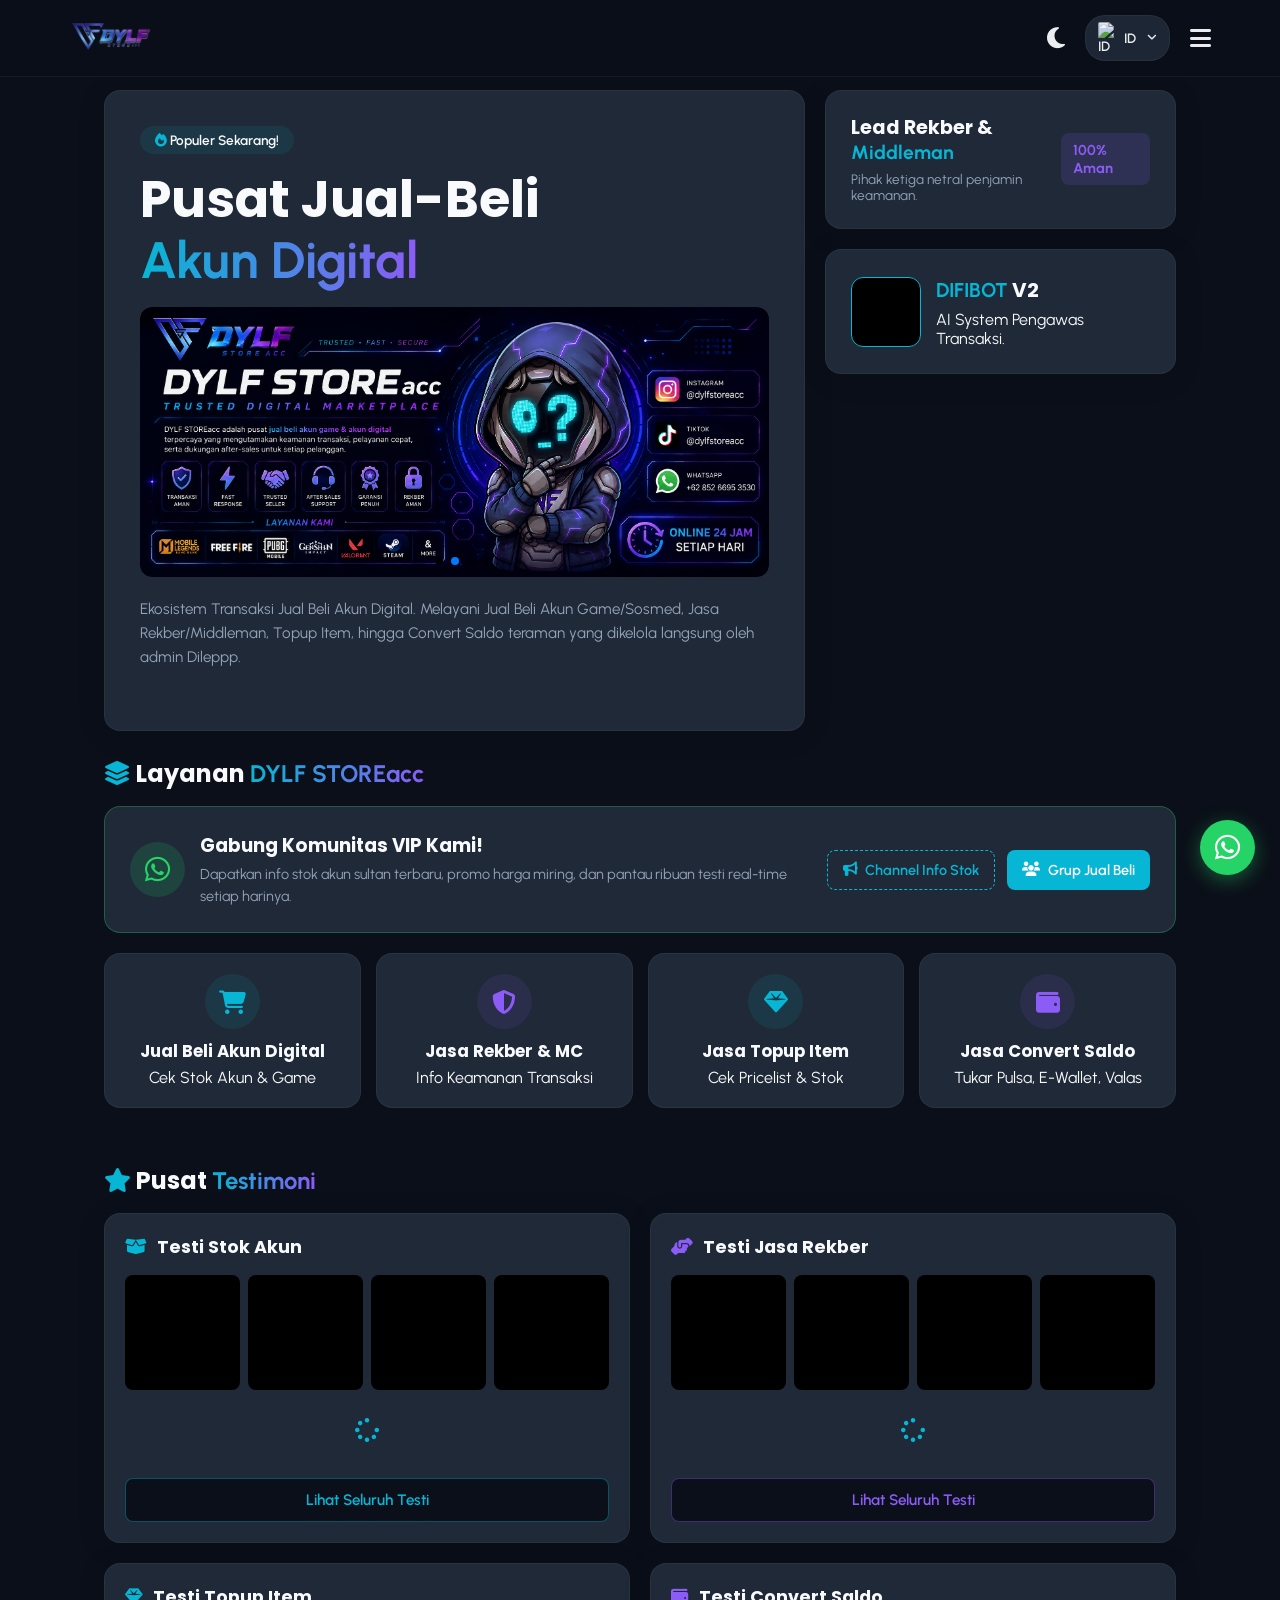
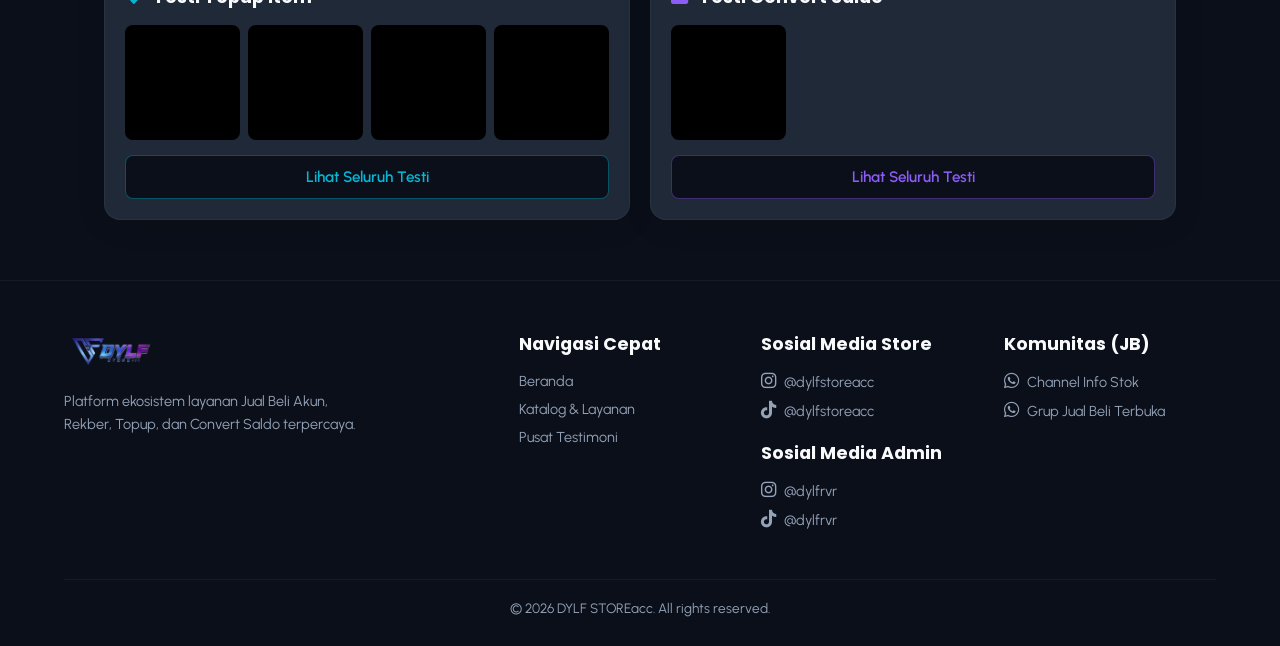
==== index.html @ 4eb3c764 "Refactor modals for language selection and services Updated modal structure and content for language" ====
<!DOCTYPE html>
<html lang="id">
<head>
    <meta charset="UTF-8">
    <meta name="viewport" content="width=device-width, initial-scale=1.0, maximum-scale=1.0, user-scalable=no">
    <title>DYLF STOREacc - Digital Premium Ecosystem</title>
    <link href="https://fonts.googleapis.com/css2?family=Poppins:wght@400;600;700&family=Urbanist:wght@400;500;700&display=swap" rel="stylesheet">
    <link rel="stylesheet" href="https://cdnjs.cloudflare.com/ajax/libs/font-awesome/6.5.1/css/all.min.css">
    <link rel="stylesheet" href="https://cdn.jsdelivr.net/npm/swiper@11/swiper-bundle.min.css" />
    <link rel="stylesheet" href="static/css/style.css">
</head>
<body>

    <div id="google_translate_element" style="display:none;"></div>

    <!-- PRELOADER ANIMASI -->
    <div id="preloader">
        <div class="welcome-text" id="welcomeText"></div>
    </div>

    <!-- NAVBAR -->
    <nav id="navbar">
        <a href="#home" class="logo">
            <img src="static/img/produk/watermark_logo.png" alt="DYLF STOREacc" class="watermark-logo" onerror="this.src='https://via.placeholder.com/200x50/020617/06B6D4?text=DYLF+STORE'">
        </a>
        <div class="nav-right">
            <div class="theme-toggle" onclick="toggleTheme()" title="Ubah Tema">
                <i class="fa-solid fa-moon" id="themeIcon"></i>
            </div>
            <div class="currency-badge" onclick="openModal('langModal')" title="Pilih Bahasa">
                <img src="https://flagcdn.com/w20/id.png" alt="ID" id="currentFlag"> 
                <span id="currentLang">ID</span> <i class="fa-solid fa-angle-down" style="font-size: 0.7rem; margin-left: 3px;"></i>
            </div>
            <div class="menu-toggle" id="mobileMenuBtn"><i class="fa-solid fa-bars"></i></div>
        </div>
    </nav>

    <!-- SIDEBAR MENU -->
    <div class="sidebar-overlay" id="sidebarOverlay"></div>
    <div class="sidebar-menu" id="sidebarMenu">
        <div class="sidebar-header">
            <img src="static/img/produk/watermark_logo.png" alt="Logo" style="height: 35px;" onerror="this.src='https://via.placeholder.com/150x40/020617/06B6D4?text=DYLF'">
            <i class="fa-solid fa-xmark close-sidebar" id="closeSidebarBtn"></i>
        </div>
        <div class="sidebar-links">
            <a href="#home" class="sidebar-link"><i class="fa-solid fa-house"></i> Beranda</a>
            <a href="#katalog" class="sidebar-link"><i class="fa-solid fa-layer-group"></i> Layanan Kami</a>
            <a href="#testimoni" class="sidebar-link"><i class="fa-solid fa-star"></i> Testimoni</a>
            <a href="#" class="sidebar-link" onclick="openModal('aboutStoreModal'); return false;"><i class="fa-solid fa-circle-info"></i> About Store</a>
            <a href="https://wa.me/6285266953530" target="_blank" class="sidebar-link" style="background: rgba(37, 211, 102, 0.1); color: #25D366; border: 1px solid rgba(37, 211, 102, 0.3);"><i class="fa-brands fa-whatsapp"></i> Chat Admin</a>
        </div>
    </div>

    <!-- MODAL PILIH BAHASA -->
    <div id="langModal" class="modal-overlay">
        <div class="modal-content glass-card" style="max-width: 350px;">
            <span class="close-btn" onclick="closeModal('langModal')">&times;</span>
            <div class="modal-text-content">
                <h2 class="section-title" style="font-size: 1.5rem; margin-bottom: 20px;">Pilih <span class="text-cyan">Bahasa</span></h2>
                <div class="lang-options">
                    <button class="lang-btn active" onclick="changeLang('id', 'ID', this, 'id')"><img src="https://flagcdn.com/w20/id.png"> Indonesia (ID)</button>
                    <button class="lang-btn" onclick="changeLang('en', 'EN', this, 'sg')"><img src="https://flagcdn.com/w20/sg.png"> English / Singapore (EN)</button>
                    <button class="lang-btn" onclick="changeLang('ms', 'MS', this, 'my')"><img src="https://flagcdn.com/w20/my.png"> Melayu (MS)</button>
                </div>
            </div>
        </div>
    </div>

    <!-- MODAL ZOOM GAMBAR KATALOG -->
    <div id="imageZoomModal" class="modal-overlay" style="z-index: 3000;">
        <span class="close-btn" onclick="closeModal('imageZoomModal')" style="color: #fff; top: 20px; right: 30px; font-size: 2.5rem; text-shadow: 0 2px 10px rgba(0,0,0,0.8);">&times;</span>
        <img id="zoomedImageSrc" src="" style="max-width: 95%; max-height: 85vh; border-radius: 12px; object-fit: contain; box-shadow: 0 10px 40px rgba(0,0,0,0.8);">
    </div>

    <a href="https://wa.me/6285266953530" class="floating-wa" target="_blank">
        <i class="fa-brands fa-whatsapp"></i>
    </a>

    <!-- MODAL ABOUT STORE -->
    <div id="aboutStoreModal" class="modal-overlay">
        <div class="modal-content glass-card">
            <span class="close-btn" onclick="closeModal('aboutStoreModal')">&times;</span>
            <div class="modal-text-content">
                <h2 class="section-title" style="font-size: 2rem;">About <br><span class="text-gradient-navy">DYLF STOREacc</span></h2>
                <p class="text-muted" style="margin-bottom: 15px; font-size: 0.95rem; line-height: 1.6;">DYLF STOREacc bukan sekadar platform transaksi, melainkan wadah interaksi terpercaya bagi para gamers dan pengguna digital.</p>
                <div class="about-list-box">
                    <p style="margin-bottom: 5px; font-weight: 600;"><i class="fa-solid fa-list-check text-cyan"></i> Layanan Ekosistem Kami:</p>
                    <ul>
                        <li>Jual Beli Akun Digital (Game, Sosmed, dll)</li>
                        <li>Jasa Keamanan Transaksi (Rekber / MC)</li>
                        <li>Jasa Topup Item MLBB (Diamond, Charisma)</li>
                        <li>Jasa Convert Saldo (E-Wallet, Pulsa, Valas)</li>
                    </ul>
                </div>
                <p class="text-muted" style="font-size: 0.85rem; line-height: 1.5;">Kami memastikan setiap proses jual-beli berjalan transparan, cepat, dan 100% aman di bawah pengawasan langsung dari admin Dileppp.</p>
            </div>
        </div>
    </div>

    <!-- MODAL INFO REKBER -->
    <div id="modalInfoRekber" class="modal-overlay">
        <div class="modal-content glass-card">
            <span class="close-btn" onclick="closeModal('modalInfoRekber')">&times;</span>
            <div class="modal-text-content">
                <h3 class="box-title" style="justify-content: center; margin-bottom: 20px; font-size: 1.5rem;"><i class="fa-solid fa-shield-halved text-purple"></i> Jasa Rekber & MC</h3>
                <div style="text-align: left; color: var(--putih); font-size: 0.95rem; line-height: 1.6;">
                    <p style="margin-bottom: 15px;"><strong>Apa itu Rekber / Middleman?</strong><br>Layanan pihak ketiga yang bertugas mengamankan dana dan data selama proses transaksi jual beli akun dari potensi penipuan (*scammer*).</p>
                    <div style="margin-bottom: 15px; padding: 15px; background: rgba(139, 92, 246, 0.1); border-left: 4px solid var(--ungu-neon); border-radius: 8px;">
                        <strong style="color: var(--ungu-neon);">Analogi Cara Kerja:</strong><br>
                        <ol style="margin-left: 20px; margin-top: 5px; color: var(--abu);">
                            <li><strong>Pembeli</strong> mentransfer dana ke rekening <strong>Admin DYLF</strong>.</li>
                            <li><strong>Penjual</strong> menyerahkan data akun kepada <strong>Pembeli</strong>.</li>
                            <li><strong>Pembeli</strong> mengecek kesesuaian dan mengamankan akun tersebut.</li>
                            <li>Jika akun sudah 100% aman, <strong>Admin</strong> baru akan meneruskan dana ke <strong>Penjual</strong>. Selesai!</li>
                        </ol>
                    </div>
                    <p class="text-muted" style="font-size: 0.85rem; text-align: center;">Jika transaksi batal/bermasalah, dana 100% aman dan dikembalikan utuh ke Pembeli.</p>
                </div>
                <a href="https://wa.me/6285266953530?text=Halo%20Admin%20Dileppp,%20saya%20ingin%20menggunakan%20jasa%20Rekber%20/%20Middleman." target="_blank" class="btn-gradient-navy" style="width: 100%; margin-top: 20px;"><i class="fa-brands fa-whatsapp"></i> Gunakan Jasa Rekber Sekarang</a>
            </div>
        </div>
    </div>

    <!-- MODAL INFO CONVERT -->
    <div id="modalInfoConvert" class="modal-overlay">
        <div class="modal-content glass-card">
            <span class="close-btn" onclick="closeModal('modalInfoConvert')">&times;</span>
            <div class="modal-text-content">
                <h3 class="box-title" style="justify-content: center; margin-bottom: 20px; font-size: 1.5rem;"><i class="fa-solid fa-wallet text-cyan"></i> Jasa Convert Saldo</h3>
                <div style="text-align: left; color: var(--putih); font-size: 0.95rem; line-height: 1.6;">
                    <p style="margin-bottom: 15px;">Punya saldo mengendap di suatu platform namun butuh uang tunai atau pindah ke platform lain? Kami solusinya!</p>
                    <ul style="margin-bottom: 15px; padding-left: 20px; color: var(--abu);">
                        <li>Convert Saldo Pulsa dan Paketan</li>
                        <li>Tukar Saldo antar E-Wallet dan Bank</li>
                        <li>Valas atau Convert Mata Uang Luar Negeri</li>
                    </ul>
                    <p style="padding: 12px; background: rgba(6, 182, 212, 0.1); border: 1px dashed var(--cyan); border-radius: 8px; text-align: center; font-weight: 600; color: var(--cyan);">
                        Rate sangat bersahabat, proses hitungan menit, dan dijamin 100% tepercaya!
                    </p>
                </div>
                <a href="https://wa.me/6285266953530?text=Halo%20Admin%20Dileppp,%20saya%20ingin%20menggunakan%20jasa%20Convert%20Saldo." target="_blank" class="btn-primary" style="width: 100%; margin-top: 20px;"><i class="fa-brands fa-whatsapp"></i> Hubungi Admin Convert</a>
            </div>
        </div>
    </div>

    <!-- MODAL KATALOG STOK AKUN -->
    <div id="modalKatalogStok" class="modal-overlay">
        <div class="modal-content glass-card modal-large">
            <span class="close-btn" onclick="closeModal('modalKatalogStok')">&times;</span>
            <div class="modal-header">
                <h3 class="box-title" style="justify-content: center; margin-bottom: 5px;"><i class="fa-solid fa-cart-shopping text-cyan"></i> Katalog Stok Akun</h3>
                <p class="text-muted" style="font-size: 0.85rem; text-align: center; margin-bottom: 10px;">Klik foto untuk perbesar. Cek spesifikasi dan tanyakan admin!</p>
            </div>
            <div class="katalog-modal-grid" id="katalog-stok-grid"></div>
        </div>
    </div>

    <!-- MODAL KATALOG TOPUP -->
    <div id="modalKatalogTopup" class="modal-overlay">
        <div class="modal-content glass-card modal-large">
            <span class="close-btn" onclick="closeModal('modalKatalogTopup')">&times;</span>
            <div class="modal-header">
                <h3 class="box-title" style="justify-content: center; margin-bottom: 5px;"><i class="fa-solid fa-gem text-cyan"></i> Katalog Topup Item</h3>
                <p class="text-muted" style="font-size: 0.85rem; text-align: center; margin-bottom: 10px;">Klik foto pricelist untuk perbesar.</p>
            </div>
            <div class="katalog-modal-grid" id="katalog-topup-grid"></div>
        </div>
    </div>

    <!-- MODAL TESTIMONI POP-UP -->
    <div id="modalTestiStok" class="modal-overlay">
        <div class="modal-content glass-card modal-large">
            <span class="close-btn" onclick="closeModal('modalTestiStok')">&times;</span>
            <h3 class="box-title" style="justify-content: center;"><i class="fa-solid fa-box-open text-cyan"></i> Semua Testi Stok Akun</h3>
            <div class="testi-modal-grid" id="full-testi-stok"></div>
        </div>
    </div>
    <div id="modalTestiRekber" class="modal-overlay">
        <div class="modal-content glass-card modal-large">
            <span class="close-btn" onclick="closeModal('modalTestiRekber')">&times;</span>
            <h3 class="box-title" style="justify-content: center;"><i class="fa-solid fa-handshake-angle text-purple"></i> Semua Testi Jasa Rekber</h3>
            <div class="testi-modal-grid" id="full-testi-rekber"></div>
        </div>
    </div>
    <div id="modalTestiTopup" class="modal-overlay">
        <div class="modal-content glass-card modal-large">
            <span class="close-btn" onclick="closeModal('modalTestiTopup')">&times;</span>
            <h3 class="box-title" style="justify-content: center;"><i class="fa-solid fa-gem text-cyan"></i> Semua Testi Topup Item</h3>
            <div class="testi-modal-grid" id="full-testi-topup"></div>
        </div>
    </div>
    <div id="modalTestiConvert" class="modal-overlay">
        <div class="modal-content glass-card modal-large">
            <span class="close-btn" onclick="closeModal('modalTestiConvert')">&times;</span>
            <h3 class="box-title" style="justify-content: center;"><i class="fa-solid fa-wallet text-purple"></i> Semua Testi Convert Saldo</h3>
            <div class="testi-modal-grid" id="full-testi-convert"></div>
        </div>
    </div>

    <!-- KONTEN UTAMA -->
    <main class="dashboard-layout" id="dashboard">
        <div class="glass-card hero-bento reveal" id="home">
            <div class="badge-innovate"><i class="fa-solid fa-fire text-cyan"></i> Populer Sekarang!</div>
            <h1 class="hero-title">Pusat Jual-Beli <br><span class="text-gradient-navy">Akun Digital</span></h1>
            
            <div class="swiper hero-carousel-container">
                <div class="swiper-wrapper">
                    <div class="swiper-slide"><img src="static/img/iklan/iklan1.png" onerror="this.src='https://via.placeholder.com/800x400/1F2937/06B6D4?text=Promo+1';"></div>
                    <div class="swiper-slide"><img src="static/img/iklan/iklan2.png" onerror="this.src='https://via.placeholder.com/800x400/1F2937/8B5CF6?text=Promo+2';"></div>
                    <div class="swiper-slide"><img src="static/img/iklan/iklan3.png" onerror="this.src='https://via.placeholder.com/800x400/1F2937/06B6D4?text=Promo+3';"></div>
                </div>
                <div class="swiper-pagination"></div>
            </div>
            <p class="hero-subtitle">Ekosistem Transaksi Jual Beli Akun Digital. Melayani Jual Beli Akun Game/Sosmed, Jasa Rekber/Middleman, Topup Item, hingga Convert Saldo teraman yang dikelola langsung oleh admin Dileppp.</p>
        </div>

        <div class="sidebar-wrapper">
            <div class="glass-card rekber-section reveal">
                <div style="display: flex; justify-content: space-between; align-items: center;">
                    <div>
                        <h3 class="sidebar-title">Lead Rekber & <span class="text-cyan">Middleman</span></h3>
                        <p class="sidebar-desc">Pihak ketiga netral penjamin keamanan.</p>
                    </div>
                    <div class="stat-badge">100% Aman</div>
                </div>
            </div>

            <div class="glass-card difibot-section reveal">
                <div class="difibot-img-box">
                    <img src="static/img/difibot_assets/difibot_neon.png" alt="Frame 1" class="difibot-frame">
                    <img src="static/img/difibot_assets/20260601_143728 1.png" alt="Frame 2" class="difibot-frame">
                    <img src="static/img/difibot_assets/difibot_3.png" alt="Frame 3" class="difibot-frame" onerror="this.src='static/img/difibot_assets/difibot_neon.png'">
                    <img src="static/img/difibot_assets/difibot_4.png" alt="Frame 4" class="difibot-frame" onerror="this.src='static/img/difibot_assets/20260601_143728 1.png'">
                    <img src="static/img/difibot_assets/difibot_5.png" alt="Frame 5" class="difibot-frame" onerror="this.src='static/img/difibot_assets/difibot_neon.png'">
                </div>
                <div class="difibot-info">
                    <h4 class="difibot-title"><span class="text-cyan">DIFIBOT</span> V2</h4>
                    <p class="difibot-desc">AI System Pengawas Transaksi.</p>
                </div>
            </div>
        </div>
    </main>

    <!-- KATALOG LAYANAN -->
    <section id="katalog" class="compact-section reveal">
        <div class="section-header-left" style="margin-bottom: 15px;">
            <h2 class="section-title"><i class="fa-solid fa-layer-group text-cyan"></i> Layanan <span class="text-gradient-navy">DYLF STOREacc</span></h2>
        </div>

        <div class="vip-banner-box">
            <div class="vip-content-left">
                <div class="vip-icon"><i class="fa-brands fa-whatsapp"></i></div>
                <div class="vip-text">
                    <h4>Gabung Komunitas VIP Kami!</h4>
                    <p class="text-muted">Dapatkan info stok akun sultan terbaru, promo harga miring, dan pantau ribuan testi real-time setiap harinya.</p>
                </div>
            </div>
            <div class="vip-buttons-right">
                <a href="https://whatsapp.com/channel/0029VbCmpXQ8vd1RqxIn6h0z" target="_blank" class="btn-outline-navy"><i class="fa-solid fa-bullhorn"></i> Channel Info Stok</a>
                <a href="https://chat.whatsapp.com/IyHj3XJikuX90k6HSiMpDP" target="_blank" class="btn-primary"><i class="fa-solid fa-users"></i> Grup Jual Beli</a>
            </div>
        </div>

        <div class="grid-container" id="catalogContainer">
            <div class="product-card service-card" onclick="openModal('modalKatalogStok')">
                <div class="service-icon"><i class="fa-solid fa-cart-shopping"></i></div>
                <div class="card-body">
                    <h4>Jual Beli Akun Digital</h4>
                    <p>Cek Stok Akun & Game</p>
                </div>
            </div>
            <div class="product-card service-card" onclick="openModal('modalInfoRekber')">
                <div class="service-icon" style="color: var(--ungu-neon); background: rgba(139, 92, 246, 0.1);"><i class="fa-solid fa-shield-halved"></i></div>
                <div class="card-body">
                    <h4>Jasa Rekber & MC</h4>
                    <p>Info Keamanan Transaksi</p>
                </div>
            </div>
            <div class="product-card service-card" onclick="openModal('modalKatalogTopup')">
                <div class="service-icon"><i class="fa-solid fa-gem"></i></div>
                <div class="card-body">
                    <h4>Jasa Topup Item</h4>
                    <p>Cek Pricelist & Stok</p>
                </div>
            </div>
            <div class="product-card service-card" onclick="openModal('modalInfoConvert')">
                <div class="service-icon" style="color: var(--ungu-neon); background: rgba(139, 92, 246, 0.1);"><i class="fa-solid fa-wallet"></i></div>
                <div class="card-body">
                    <h4>Jasa Convert Saldo</h4>
                    <p>Tukar Pulsa, E-Wallet, Valas</p>
                </div>
            </div>
        </div>
    </section>

    <!-- TESTIMONI KELOMPOK -->
    <section id="testimoni" class="compact-section reveal">
        <div class="section-header-left">
            <h2 class="section-title"><i class="fa-solid fa-star text-cyan"></i> Pusat <span class="text-gradient-navy">Testimoni</span></h2>
        </div>
        
        <div class="bento-grid-2">
            <div class="glass-card box-padding">
                <h3 class="box-title"><i class="fa-solid fa-box-open text-cyan"></i> Testi Stok Akun</h3>
                <div class="testi-grid-preview" id="preview-testi-stok"></div>
                <button class="btn-lihat-semua cyan-glow" onclick="openModal('modalTestiStok')">Lihat Seluruh Testi</button>
            </div>

            <div class="glass-card box-padding">
                <h3 class="box-title"><i class="fa-solid fa-handshake-angle text-purple"></i> Testi Jasa Rekber</h3>
                <div class="testi-grid-preview" id="preview-testi-rekber"></div>
                <button class="btn-lihat-semua purple-glow" onclick="openModal('modalTestiRekber')">Lihat Seluruh Testi</button>
            </div>

            <div class="glass-card box-padding">
                <h3 class="box-title"><i class="fa-solid fa-gem text-cyan"></i> Testi Topup Item</h3>
                <div class="testi-grid-preview" id="preview-testi-topup"></div>
                <button class="btn-lihat-semua cyan-glow" onclick="openModal('modalTestiTopup')">Lihat Seluruh Testi</button>
            </div>

            <div class="glass-card box-padding">
                <h3 class="box-title"><i class="fa-solid fa-wallet text-purple"></i> Testi Convert Saldo</h3>
                <div class="testi-grid-preview" id="preview-testi-convert"></div>
                <button class="btn-lihat-semua purple-glow" onclick="openModal('modalTestiConvert')">Lihat Seluruh Testi</button>
            </div>
        </div>
    </section>

    <!-- FOOTER -->
    <footer class="main-footer reveal">
        <div class="footer-grid">
            <div class="footer-col">
                <img src="static/img/produk/watermark_logo.png" alt="Logo" class="footer-logo" onerror="this.src='https://via.placeholder.com/150x40/020617/06B6D4?text=DYLF'">
                <p class="footer-desc">Platform ekosistem layanan Jual Beli Akun, Rekber, Topup, dan Convert Saldo terpercaya.</p>
            </div>
            <div class="footer-col">
                <h4>Navigasi Cepat</h4>
                <a href="#home">Beranda</a>
                <a href="#katalog">Katalog & Layanan</a>
                <a href="#testimoni">Pusat Testimoni</a>
            </div>
            <div class="footer-col">
                <h4>Sosial Media Store</h4>
                <a href="https://www.instagram.com/dylfstoreacc" target="_blank"><i class="fa-brands fa-instagram"></i> @dylfstoreacc</a>
                <a href="https://www.tiktok.com/@dylfstoreacc" target="_blank"><i class="fa-brands fa-tiktok"></i> @dylfstoreacc</a>
                
                <h4 style="margin-top: 20px;">Sosial Media Admin</h4>
                <a href="https://instagram.com/dylfrvr" target="_blank"><i class="fa-brands fa-instagram"></i> @dylfrvr</a>
                <a href="https://tiktok.com/@dylfrvr" target="_blank"><i class="fa-brands fa-tiktok"></i> @dylfrvr</a>
            </div>
            <div class="footer-col">
                <h4>Komunitas (JB)</h4>
                <a href="https://whatsapp.com/channel/0029VbCmpXQ8vd1RqxIn6h0z" target="_blank"><i class="fa-brands fa-whatsapp"></i> Channel Info Stok</a>
                <a href="https://chat.whatsapp.com/IyHj3XJikuX90k6HSiMpDP" target="_blank"><i class="fa-brands fa-whatsapp"></i> Grup Jual Beli Terbuka</a>
            </div>
        </div>
        <div class="footer-bottom">
            <p>&copy; 2026 DYLF STOREacc. All rights reserved.</p>
        </div>
    </footer>

    <script type="text/javascript" src="https://translate.google.com/translate_a/element.js?cb=googleTranslateElementInit"></script>
    <script src="https://cdn.jsdelivr.net/npm/swiper@11/swiper-bundle.min.js"></script>
    <script src="static/js/script.js"></script>
</body>
</html>
---- static/css/style.css ----
:root {
    --navy: #0F172A; --ungu-neon: #8B5CF6; --cyan: #06B6D4;
    --putih: #F8FAFC; --abu: #94A3B8; --hitam: #020617;
    --bg-dark: #0B0F19; --card-bg: #1F2937; --card-border: rgba(255,255,255,0.05);
}

body.light-mode {
    --bg-dark: #F1F5F9; --card-bg: #FFFFFF; --putih: #0F172A; 
    --abu: #475569; --hitam: #FFFFFF; --card-border: rgba(0,0,0,0.1);
}

* { margin: 0; padding: 0; box-sizing: border-box; scroll-behavior: smooth; font-family: 'Urbanist', sans-serif; -webkit-tap-highlight-color: transparent !important; }
a, button, .service-card, .menu-toggle, .theme-toggle, .currency-badge, .close-sidebar, .close-btn { outline: none; touch-action: manipulation; }
html, body { -webkit-text-size-adjust: 100%; text-size-adjust: 100%; overflow-x: hidden; }
body { background-color: var(--bg-dark); color: var(--putih); -webkit-font-smoothing: antialiased; transition: background-color 0.4s ease, color 0.4s ease; }

/* KUNCI GOOGLE TRANSLATE TRANSPARAN 100% */
.VIpgJd-Zvi9od-ORHb-OEVmcd, .goog-te-banner-frame, .skiptranslate > iframe { display: none !important; }
body { top: 0 !important; position: static !important; }
.skiptranslate { color: transparent !important; }
font { background-color: transparent !important; box-shadow: none !important; border: none !important; }
.goog-tooltip, .goog-tooltip:hover { display: none !important; }
.goog-text-highlight { background-color: transparent !important; box-shadow: none !important; border: none !important; }
#goog-gt-tt { display: none !important; }

h1, h2, h3, h4 { font-family: 'Poppins', sans-serif; }
.text-muted { color: var(--abu); }
.text-cyan { color: var(--cyan); }
.text-purple { color: var(--ungu-neon); }
.text-gradient-navy { background: linear-gradient(90deg, var(--cyan), var(--ungu-neon)); -webkit-background-clip: text; background-clip: text; -webkit-text-fill-color: transparent; }

.glass-card, .service-card, .reveal, .testi-item, .swiper-slide { transform: translate3d(0, 0, 0); -webkit-transform: translate3d(0, 0, 0); backface-visibility: hidden; perspective: 1000px; }
.reveal, .modal-content, .sidebar-menu { will-change: transform, opacity; }
img { content-visibility: auto; }

#preloader { position: fixed; top: 0; left: 0; width: 100%; height: 100vh; background-color: var(--bg-dark); display: flex; justify-content: center; align-items: center; z-index: 9999; transition: opacity 0.5s ease, visibility 0.5s ease; }
.welcome-text { font-size: clamp(1.8rem, 5vw, 3.5rem); font-weight: 800; display: flex; gap: 8px; flex-wrap: wrap; justify-content: center; text-align: center; }
.welcome-text .word-box { display: inline-block; margin-right: 15px; }
.welcome-text .letter-box { display: inline-block; opacity: 0; transform: translateY(30px); animation: textRevealHD 0.8s cubic-bezier(0.25, 0.46, 0.45, 0.94) forwards; color: var(--putih); }
@keyframes textRevealHD { 0% { opacity: 0; transform: translateY(30px); } 100% { opacity: 1; transform: translateY(0); } }
.text-logo-dylf { color: #FFFFFF !important; text-shadow: 0 0 10px #06B6D4, 0 0 20px #06B6D4, 0 0 40px #8B5CF6 !important; display: inline-block; font-weight: 900; }

nav { position: fixed; top: 0; width: 100%; padding: 15px 5%; display: flex; justify-content: space-between; align-items: center; background: var(--bg-dark); opacity: 0.95; backdrop-filter: blur(10px); border-bottom: 1px solid var(--card-border); z-index: 1000; transition: background-color 0.4s ease; }
.watermark-logo { height: 40px; object-fit: contain; }
.nav-right { display: flex; align-items: center; gap: 15px; }
.currency-badge { background: var(--card-bg); padding: 6px 12px; border-radius: 20px; font-size: 0.85rem; font-weight: 600; display: flex; align-items: center; gap: 8px; border: 1px solid var(--card-border); transition: 0.15s ease-out; cursor: pointer; }
.currency-badge:active { transform: scale(0.92); border-color: var(--cyan); background: rgba(6, 182, 212, 0.15); }
.currency-badge img { width: 18px; border-radius: 2px; }
.menu-toggle, .theme-toggle { font-size: 1.5rem; color: var(--putih); transition: 0.15s ease-out; cursor: pointer; padding: 5px; }
.menu-toggle:active, .theme-toggle:active { transform: scale(0.8); color: var(--cyan); }

.sidebar-overlay { position: fixed; top: 0; left: 0; width: 100%; height: 100vh; background: rgba(0,0,0,0.7); z-index: 1001; opacity: 0; visibility: hidden; transition: 0.3s; }
.sidebar-overlay.active { opacity: 1; visibility: visible; }
.sidebar-menu { position: fixed; top: 0; right: -320px; width: 300px; height: 100vh; background: var(--bg-dark); z-index: 1002; transition: 0.4s cubic-bezier(0.4, 0, 0.2, 1); border-left: 1px solid var(--card-border); padding: 30px 25px; display: flex; flex-direction: column; }
.sidebar-menu.active { right: 0; }
.sidebar-header { display: flex; justify-content: space-between; align-items: center; margin-bottom: 40px; padding-bottom: 15px; border-bottom: 1px solid var(--card-border); }
.close-sidebar { font-size: 1.8rem; color: var(--abu); cursor: pointer; transition: 0.15s; }
.close-sidebar:active { transform: scale(0.85); color: var(--cyan); }
.sidebar-links { display: flex; flex-direction: column; gap: 15px; }
.sidebar-link { color: var(--putih); text-decoration: none; font-size: 1.05rem; padding: 12px 18px; background: var(--card-bg); border-radius: 12px; display: flex; align-items: center; gap: 15px; transition: 0.15s ease-out; font-weight: 600; border: 1px solid transparent; }
.sidebar-link:hover { border-color: var(--cyan); color: var(--cyan); transform: translateX(-5px); }
.sidebar-link:active { background: rgba(6, 182, 212, 0.15); border-color: var(--cyan); color: var(--cyan); transform: scale(0.96); }

.modal-overlay { position: fixed; top: 0; left: 0; width: 100%; height: 100%; background: rgba(0,0,0,0.85); z-index: 2000; display: none; justify-content: center; align-items: center; backdrop-filter: blur(5px); padding: 20px; }
.modal-content { background: var(--card-bg); width: 100%; padding: 30px 25px; position: relative; animation: modalPop 0.3s cubic-bezier(0.25, 0.46, 0.45, 0.94); max-width: 500px; border-radius: 20px; border: 1px solid var(--card-border); max-height: 85vh; overflow-y: auto; }
.modal-content::-webkit-scrollbar { width: 6px; }
.modal-content::-webkit-scrollbar-track { background: transparent; }
.modal-content::-webkit-scrollbar-thumb { background: var(--cyan); border-radius: 10px; }
.modal-large { max-width: 800px; padding: 30px; }
.close-btn { position: absolute; top: 15px; right: 20px; font-size: 2rem; color: var(--abu); cursor: pointer; z-index: 10; transition: 0.15s;}
.close-btn:active { transform: scale(0.75); color: var(--cyan); }
@keyframes modalPop { from { transform: scale(0.95); opacity: 0; } to { transform: scale(1); opacity: 1; } }

.lang-options { display: flex; flex-direction: column; gap: 12px; }
.lang-btn { background: var(--bg-dark); border: 1px solid var(--card-border); padding: 15px; border-radius: 10px; color: var(--putih); display: flex; align-items: center; gap: 15px; font-size: 1rem; font-weight: 600; cursor: pointer; transition: 0.15s ease-out; width: 100%; text-align: left; }
.lang-btn:active { transform: scale(0.96); background: rgba(6, 182, 212, 0.15); border-color: var(--cyan); color: var(--cyan); }
.lang-btn.active { border-color: var(--cyan); color: var(--cyan); background: rgba(6, 182, 212, 0.05); }
.lang-btn img { width: 24px; border-radius: 3px; }

.about-list-box { text-align: left; margin-bottom: 15px; background: var(--bg-dark); padding: 15px; border-radius: 10px; border: 1px dashed var(--cyan); color: var(--putih); }

.floating-wa { position: fixed; bottom: 25px; right: 25px; width: 55px; height: 55px; background: #25D366; color: #fff; border-radius: 50%; display: flex; justify-content: center; align-items: center; font-size: 1.8rem; box-shadow: 0 5px 20px rgba(37, 211, 102, 0.4); z-index: 999; transition: 0.15s ease-out; text-decoration: none; }
.floating-wa:active { transform: scale(0.85); background: #1da851; }

.dashboard-layout { padding: 90px 5% 10px; max-width: 1200px; margin: 0 auto; display: grid; gap: 20px; grid-template-columns: 2fr 1fr; }
.glass-card { background: var(--card-bg); border: 1px solid var(--card-border); border-radius: 16px; overflow: hidden; box-shadow: 0 4px 30px rgba(0,0,0,0.1); }
.hero-bento { padding: 35px; display: flex; flex-direction: column; justify-content: center; }
.badge-innovate { display: inline-block; padding: 6px 15px; background: rgba(6, 182, 212, 0.1); border-radius: 20px; font-size: 0.85rem; font-weight: 600; margin-bottom: 15px; width: fit-content; }
.hero-title { font-size: clamp(1.8rem, 4vw, 3.5rem); line-height: 1.2; margin-bottom: 15px; }
.hero-subtitle { font-size: 0.95rem; color: var(--abu); margin-bottom: 25px; line-height: 1.6; }

.hero-carousel-container { width: 100%; aspect-ratio: 21/9; border-radius: 12px; margin-bottom: 20px; overflow: hidden; }
.swiper-slide img { width: 100%; height: 100%; object-fit: cover; border-radius: 12px; }

.sidebar-wrapper { display: flex; flex-direction: column; gap: 20px; }
.rekber-section, .difibot-section { padding: 25px; }
.sidebar-title { font-size: 1.2rem; line-height: 1.3; margin-bottom: 5px; }
.sidebar-desc { font-size: 0.85rem; color: var(--abu); }
.stat-badge { background: rgba(139, 92, 246, 0.15); color: var(--ungu-neon); padding: 8px 12px; border-radius: 8px; font-weight: 700; font-size: 0.9rem; }

.difibot-section { display: flex; align-items: center; gap: 15px; }
.difibot-img-box { position: relative; width: 70px; height: 70px; border-radius: 12px; background: #000; overflow: hidden; flex-shrink: 0; border: 1px solid var(--cyan); }
.difibot-frame { position: absolute; top: 0; left: 0; width: 100%; height: 100%; object-fit: contain; opacity: 0; animation: gif5 2.5s infinite; }
.difibot-frame:nth-child(1) { animation-delay: 0s; }
.difibot-frame:nth-child(2) { animation-delay: 0.5s; }
.difibot-frame:nth-child(3) { animation-delay: 1.0s; }
.difibot-frame:nth-child(4) { animation-delay: 1.5s; }
.difibot-frame:nth-child(5) { animation-delay: 2.0s; }
@keyframes gif5 { 0%, 19.9% { opacity: 1; } 20%, 100% { opacity: 0; } }
.difibot-title { font-size: 1.25rem; margin-bottom: 5px; }

.compact-section { padding: 15px 5% 40px; max-width: 1200px; margin: 0 auto; }
.section-header-left { margin-bottom: 15px; }
.section-title { font-size: 1.5rem; }

.vip-banner-box { background: var(--card-bg); border: 1px solid rgba(37, 211, 102, 0.3); border-radius: 16px; padding: 25px; margin-bottom: 20px; display: flex; align-items: center; justify-content: space-between; gap: 20px; }
.vip-content-left { display: flex; align-items: center; gap: 15px; flex: 1; text-align: left; }
.vip-icon { width: 55px; height: 55px; background: rgba(37, 211, 102, 0.15); border-radius: 50%; display: flex; align-items: center; justify-content: center; color: #25D366; font-size: 1.8rem; flex-shrink: 0; }
.vip-text h4 { color: var(--putih); font-size: 1.15rem; margin-bottom: 5px; }
.vip-text p { font-size: 0.9rem; line-height: 1.5; margin: 0; color: var(--abu); }
.vip-buttons-right { display: flex; gap: 12px; flex-shrink: 0; }

.btn-primary, .btn-outline-navy { display: inline-flex; align-items: center; justify-content: center; gap: 8px; padding: 10px 15px; border-radius: 8px; font-weight: 600; text-decoration: none; transition: 0.15s ease-out; cursor: pointer; border: none; font-size: 0.9rem; }
.btn-primary { background: var(--cyan); color: #fff; }
.btn-outline-navy { background: transparent; border: 1px dashed var(--cyan); color: var(--cyan); }
.btn-gradient-navy { background: linear-gradient(45deg, var(--cyan), var(--ungu-neon)); color: #fff; display: inline-flex; align-items: center; justify-content: center; gap: 8px; padding: 12px 15px; border-radius: 8px; font-weight: 600; text-decoration: none; transition: 0.15s ease-out; }
.btn-primary:active, .btn-outline-navy:active, .btn-gradient-navy:active { transform: scale(0.95); opacity: 0.9; }

.grid-container { display: grid; grid-template-columns: repeat(4, 1fr); gap: 15px; }
.service-card { background: var(--card-bg); border: 1px solid var(--card-border); border-radius: 16px; padding: 20px 15px; text-align: center; display: flex; flex-direction: column; align-items: center; justify-content: center; transition: 0.15s ease-out; cursor: pointer; }
.service-card:active { transform: scale(0.96); border-color: var(--cyan); background: rgba(6, 182, 212, 0.1); }
.service-icon { width: 55px; height: 55px; border-radius: 50%; background: rgba(6, 182, 212, 0.1); color: var(--cyan); font-size: 1.5rem; display: flex; justify-content: center; align-items: center; margin-bottom: 12px; }
.service-card h4 { font-size: 1.05rem; color: var(--putih); margin-bottom: 5px; line-height: 1.3; }

/* KATALOG ITEM MODAL */
.katalog-modal-grid { display: grid; grid-template-columns: repeat(auto-fill, minmax(220px, 1fr)); gap: 15px; margin-top: 10px; }
.katalog-item-card { background: var(--bg-dark); border: 1px solid var(--card-border); border-radius: 12px; overflow: hidden; display: flex; flex-direction: column; height: 100%; }
.katalog-img-box { position: relative; width: 100%; aspect-ratio: 1; background: #000; overflow: hidden; transition: 0.2s; }
.katalog-img-box:hover { opacity: 0.9; }
.katalog-img-box img { width: 100%; height: 100%; object-fit: contain; }
.zoom-hint { position: absolute; bottom: 10px; right: 10px; background: rgba(0,0,0,0.6); color: white; padding: 6px 12px; border-radius: 20px; font-size: 0.8rem; pointer-events: none; border: 1px solid rgba(255,255,255,0.2); }
.katalog-desc { padding: 15px; flex-grow: 1; font-size: 0.9rem; color: var(--abu); line-height: 1.6; text-align: left; border-top: 1px solid var(--card-border); }
.katalog-action { padding: 15px; display: flex; justify-content: center; border-top: 1px solid var(--card-border); }

/* TESTIMONI */
.bento-grid-2 { display: grid; grid-template-columns: 1fr 1fr; gap: 20px; }
.box-title { font-size: 1.1rem; margin-bottom: 15px; display: flex; align-items: center; gap: 10px; color: var(--putih); }
.box-padding { padding: 20px; }
.testi-grid-preview { display: grid; grid-template-columns: repeat(4, 1fr); gap: 8px; }
.testi-item { aspect-ratio: 1; border-radius: 8px; overflow: hidden; background: #000; }
.testi-item img { width: 100%; height: 100%; object-fit: cover; }

.btn-lihat-semua { width: 100%; padding: 12px; margin-top: 15px; border-radius: 8px; cursor: pointer; font-size: 0.95rem; font-weight: 600; background: var(--bg-dark); transition: 0.15s ease-out; }
.cyan-glow { border: 1px solid rgba(6, 182, 212, 0.4); color: var(--cyan); }
.cyan-glow:active, .cyan-glow:hover { background: rgba(6, 182, 212, 0.15); border-color: var(--cyan); text-shadow: 0 0 8px rgba(6, 182, 212, 0.5); transform: scale(0.97); }
.purple-glow { border: 1px solid rgba(139, 92, 246, 0.4); color: var(--ungu-neon); }
.purple-glow:active, .purple-glow:hover { background: rgba(139, 92, 246, 0.15); border-color: var(--ungu-neon); text-shadow: 0 0 8px rgba(139, 92, 246, 0.5); transform: scale(0.97); }

.testi-modal-grid { display: grid; grid-template-columns: repeat(auto-fill, minmax(120px, 1fr)); gap: 15px; margin-top: 20px; }

.main-footer { background: var(--bg-dark); border-top: 1px solid var(--card-border); padding: 50px 5% 30px; margin-top: 20px; }
.footer-grid { max-width: 1200px; margin: 0 auto; display: grid; grid-template-columns: 2fr 1fr 1fr 1fr; gap: 30px; margin-bottom: 40px; }
.footer-logo { height: 40px; margin-bottom: 15px; }
.footer-desc { font-size: 0.9rem; color: var(--abu); line-height: 1.6; max-width: 300px; }
.footer-col h4 { font-size: 1.1rem; margin-bottom: 15px; color: var(--putih); }
.footer-col a { display: block; color: var(--abu); text-decoration: none; font-size: 0.9rem; margin-bottom: 10px; transition: 0.15s; }
.footer-col a i { margin-right: 5px; font-size: 1.1rem; }
.footer-col a:hover { color: var(--cyan); }
.footer-bottom { text-align: center; padding-top: 20px; border-top: 1px solid var(--card-border); font-size: 0.85rem; color: var(--abu); }

.reveal { opacity: 0; transform: translateY(20px); transition: all 0.5s cubic-bezier(0.25, 0.46, 0.45, 0.94); }
.reveal.active { opacity: 1; transform: translateY(0); }

@media (max-width: 992px) {
    .dashboard-layout { grid-template-columns: 1fr; }
    .hero-title { font-size: 2.8rem; }
    .footer-grid { grid-template-columns: 1fr 1fr; gap: 25px; }
    .testi-modal-grid { grid-template-columns: repeat(3, 1fr); }
    .vip-banner-box { flex-direction: column; text-align: center; justify-content: center; }
    .vip-content-left { flex-direction: column; text-align: center; }
    .vip-buttons-right { width: 100%; flex-direction: column; }
}

@media (max-width: 768px) {
    .dashboard-layout { padding-top: 80px; }
    .hero-title { font-size: 2.2rem; }
    .bento-grid-2 { grid-template-columns: 1fr; }
    .grid-container { grid-template-columns: repeat(2, 1fr); gap: 12px; }
    .testi-grid-preview { grid-template-columns: repeat(4, 1fr); }
    .testi-modal-grid { grid-template-columns: repeat(2, 1fr); } 
    .katalog-modal-grid { grid-template-columns: repeat(1, 1fr); } 
}
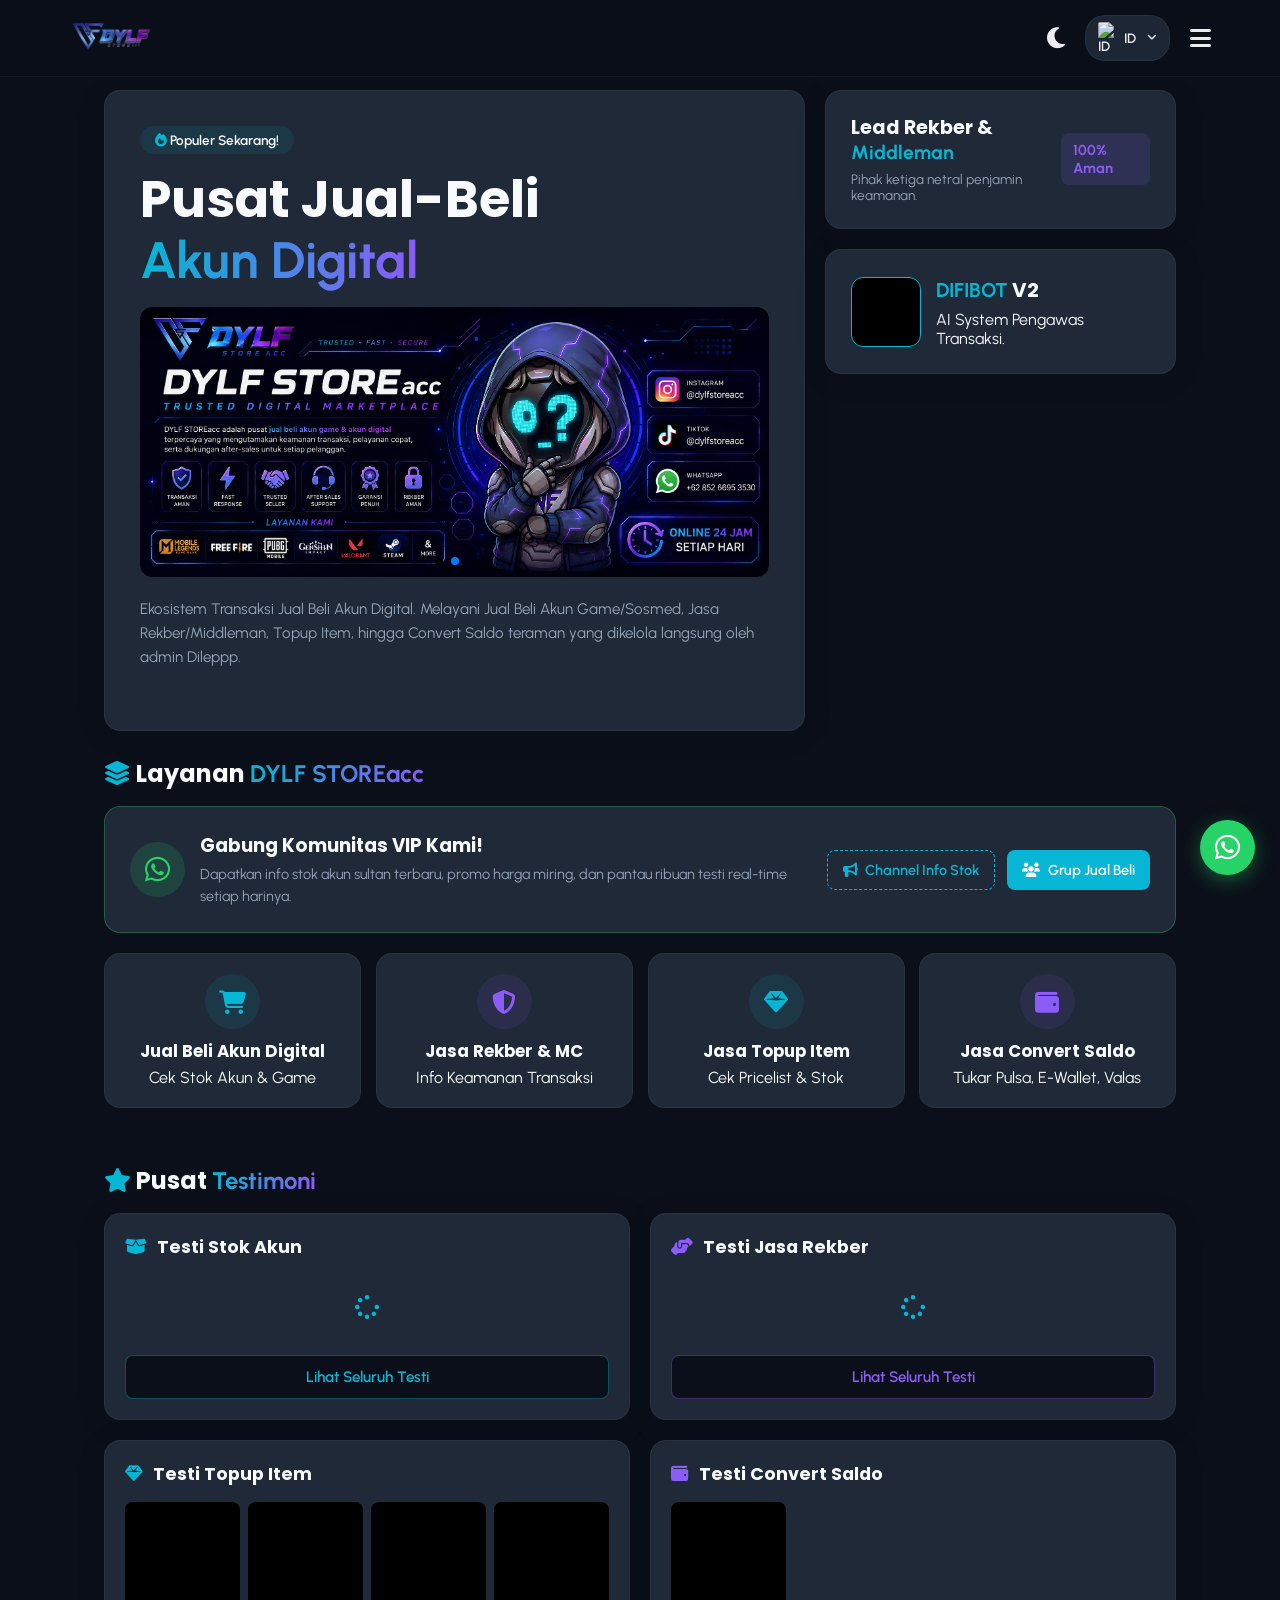
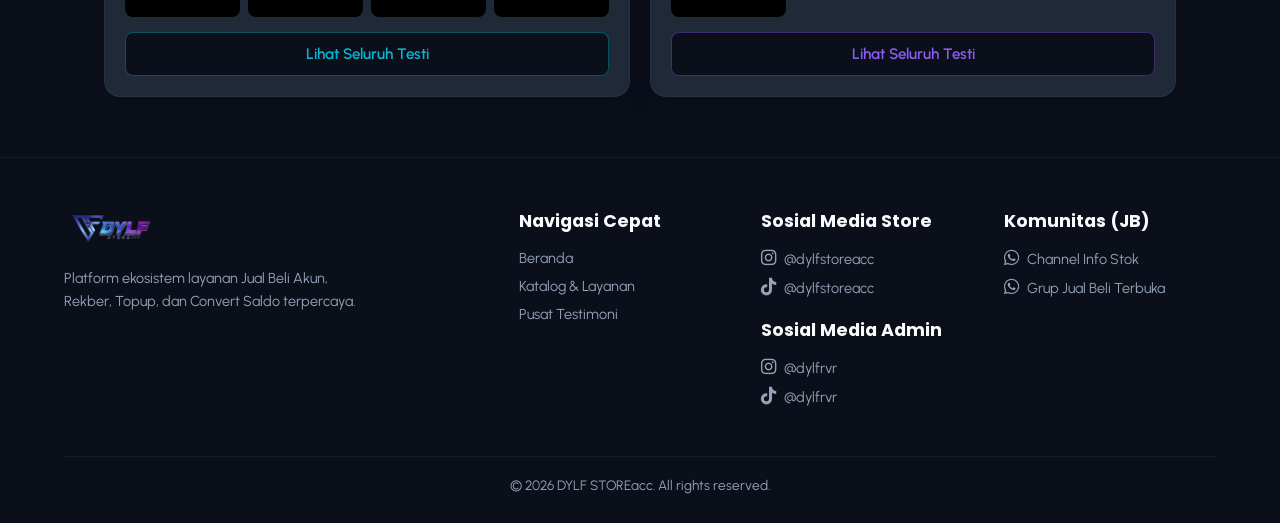
==== commit b692c25b: "Update modal comments and structure in index.html" ====
--- a/index.html
+++ b/index.html
@@ -11,6 +11,7 @@
 </head>
 <body>
 
+    <!-- Mesin Penerjemah Tersembunyi -->
     <div id="google_translate_element" style="display:none;"></div>
 
     <!-- PRELOADER ANIMASI -->
@@ -66,15 +67,13 @@
         </div>
     </div>
 
-    <!-- MODAL ZOOM GAMBAR KATALOG -->
+    <!-- MODAL ZOOM GAMBAR -->
     <div id="imageZoomModal" class="modal-overlay" style="z-index: 3000;">
         <span class="close-btn" onclick="closeModal('imageZoomModal')" style="color: #fff; top: 20px; right: 30px; font-size: 2.5rem; text-shadow: 0 2px 10px rgba(0,0,0,0.8);">&times;</span>
         <img id="zoomedImageSrc" src="" style="max-width: 95%; max-height: 85vh; border-radius: 12px; object-fit: contain; box-shadow: 0 10px 40px rgba(0,0,0,0.8);">
     </div>
 
-    <a href="https://wa.me/6285266953530" class="floating-wa" target="_blank">
-        <i class="fa-brands fa-whatsapp"></i>
-    </a>
+    <a href="https://wa.me/6285266953530" class="floating-wa" target="_blank"><i class="fa-brands fa-whatsapp"></i></a>
 
     <!-- MODAL ABOUT STORE -->
     <div id="aboutStoreModal" class="modal-overlay">
@@ -143,7 +142,7 @@
         </div>
     </div>
 
-    <!-- MODAL KATALOG STOK AKUN -->
+    <!-- MODAL KATALOG -->
     <div id="modalKatalogStok" class="modal-overlay">
         <div class="modal-content glass-card modal-large">
             <span class="close-btn" onclick="closeModal('modalKatalogStok')">&times;</span>
@@ -155,7 +154,6 @@
         </div>
     </div>
 
-    <!-- MODAL KATALOG TOPUP -->
     <div id="modalKatalogTopup" class="modal-overlay">
         <div class="modal-content glass-card modal-large">
             <span class="close-btn" onclick="closeModal('modalKatalogTopup')">&times;</span>
@@ -171,28 +169,36 @@
     <div id="modalTestiStok" class="modal-overlay">
         <div class="modal-content glass-card modal-large">
             <span class="close-btn" onclick="closeModal('modalTestiStok')">&times;</span>
-            <h3 class="box-title" style="justify-content: center;"><i class="fa-solid fa-box-open text-cyan"></i> Semua Testi Stok Akun</h3>
+            <div class="modal-header">
+                <h3 class="box-title" style="justify-content: center;"><i class="fa-solid fa-box-open text-cyan"></i> Semua Testi Stok Akun</h3>
+            </div>
             <div class="testi-modal-grid" id="full-testi-stok"></div>
         </div>
     </div>
     <div id="modalTestiRekber" class="modal-overlay">
         <div class="modal-content glass-card modal-large">
             <span class="close-btn" onclick="closeModal('modalTestiRekber')">&times;</span>
-            <h3 class="box-title" style="justify-content: center;"><i class="fa-solid fa-handshake-angle text-purple"></i> Semua Testi Jasa Rekber</h3>
+            <div class="modal-header">
+                <h3 class="box-title" style="justify-content: center;"><i class="fa-solid fa-handshake-angle text-purple"></i> Semua Testi Jasa Rekber</h3>
+            </div>
             <div class="testi-modal-grid" id="full-testi-rekber"></div>
         </div>
     </div>
     <div id="modalTestiTopup" class="modal-overlay">
         <div class="modal-content glass-card modal-large">
             <span class="close-btn" onclick="closeModal('modalTestiTopup')">&times;</span>
-            <h3 class="box-title" style="justify-content: center;"><i class="fa-solid fa-gem text-cyan"></i> Semua Testi Topup Item</h3>
+            <div class="modal-header">
+                <h3 class="box-title" style="justify-content: center;"><i class="fa-solid fa-gem text-cyan"></i> Semua Testi Topup Item</h3>
+            </div>
             <div class="testi-modal-grid" id="full-testi-topup"></div>
         </div>
     </div>
     <div id="modalTestiConvert" class="modal-overlay">
         <div class="modal-content glass-card modal-large">
             <span class="close-btn" onclick="closeModal('modalTestiConvert')">&times;</span>
-            <h3 class="box-title" style="justify-content: center;"><i class="fa-solid fa-wallet text-purple"></i> Semua Testi Convert Saldo</h3>
+            <div class="modal-header">
+                <h3 class="box-title" style="justify-content: center;"><i class="fa-solid fa-wallet text-purple"></i> Semua Testi Convert Saldo</h3>
+            </div>
             <div class="testi-modal-grid" id="full-testi-convert"></div>
         </div>
     </div>
--- a/static/css/style.css
+++ b/static/css/style.css
@@ -10,11 +10,12 @@
 }
 
 * { margin: 0; padding: 0; box-sizing: border-box; scroll-behavior: smooth; font-family: 'Urbanist', sans-serif; -webkit-tap-highlight-color: transparent !important; }
-a, button, .service-card, .menu-toggle, .theme-toggle, .currency-badge, .close-sidebar, .close-btn { outline: none; touch-action: manipulation; }
+a, button, .service-card, .menu-toggle, .theme-toggle, .currency-badge, .close-sidebar, .close-btn { 
+    outline: none; touch-action: manipulation; will-change: transform; transform: translateZ(0); 
+}
 html, body { -webkit-text-size-adjust: 100%; text-size-adjust: 100%; overflow-x: hidden; }
 body { background-color: var(--bg-dark); color: var(--putih); -webkit-font-smoothing: antialiased; transition: background-color 0.4s ease, color 0.4s ease; }
 
-/* KUNCI GOOGLE TRANSLATE TRANSPARAN 100% */
 .VIpgJd-Zvi9od-ORHb-OEVmcd, .goog-te-banner-frame, .skiptranslate > iframe { display: none !important; }
 body { top: 0 !important; position: static !important; }
 .skiptranslate { color: transparent !important; }
@@ -30,7 +31,7 @@
 .text-gradient-navy { background: linear-gradient(90deg, var(--cyan), var(--ungu-neon)); -webkit-background-clip: text; background-clip: text; -webkit-text-fill-color: transparent; }
 
 .glass-card, .service-card, .reveal, .testi-item, .swiper-slide { transform: translate3d(0, 0, 0); -webkit-transform: translate3d(0, 0, 0); backface-visibility: hidden; perspective: 1000px; }
-.reveal, .modal-content, .sidebar-menu { will-change: transform, opacity; }
+.reveal, .sidebar-menu { will-change: transform, opacity; }
 img { content-visibility: auto; }
 
 #preloader { position: fixed; top: 0; left: 0; width: 100%; height: 100vh; background-color: var(--bg-dark); display: flex; justify-content: center; align-items: center; z-index: 9999; transition: opacity 0.5s ease, visibility 0.5s ease; }
@@ -61,15 +62,31 @@
 .sidebar-link:hover { border-color: var(--cyan); color: var(--cyan); transform: translateX(-5px); }
 .sidebar-link:active { background: rgba(6, 182, 212, 0.15); border-color: var(--cyan); color: var(--cyan); transform: scale(0.96); }
 
-.modal-overlay { position: fixed; top: 0; left: 0; width: 100%; height: 100%; background: rgba(0,0,0,0.85); z-index: 2000; display: none; justify-content: center; align-items: center; backdrop-filter: blur(5px); padding: 20px; }
-.modal-content { background: var(--card-bg); width: 100%; padding: 30px 25px; position: relative; animation: modalPop 0.3s cubic-bezier(0.25, 0.46, 0.45, 0.94); max-width: 500px; border-radius: 20px; border: 1px solid var(--card-border); max-height: 85vh; overflow-y: auto; }
-.modal-content::-webkit-scrollbar { width: 6px; }
-.modal-content::-webkit-scrollbar-track { background: transparent; }
-.modal-content::-webkit-scrollbar-thumb { background: var(--cyan); border-radius: 10px; }
-.modal-large { max-width: 800px; padding: 30px; }
+/* --- PERBAIKAN POP-UP SUPER CEPAT ANTI LAG --- */
+.modal-overlay { 
+    position: fixed; top: 0; left: 0; width: 100%; height: 100%; 
+    background: rgba(0,0,0,0.85); z-index: 2000; 
+    display: flex; justify-content: center; align-items: center; 
+    backdrop-filter: blur(5px); padding: 20px; 
+    opacity: 0; visibility: hidden; transition: opacity 0.2s ease, visibility 0.2s ease; 
+}
+.modal-overlay.show { opacity: 1; visibility: visible; }
+.modal-content { 
+    background: var(--card-bg); width: 100%; padding: 30px 25px; position: relative; 
+    max-width: 500px; border-radius: 20px; border: 1px solid var(--card-border); 
+    display: flex; flex-direction: column; max-height: 90vh;
+    transform: scale(0.95); transition: transform 0.2s ease; will-change: transform;
+}
+.modal-overlay.show .modal-content { transform: scale(1); }
+.modal-large { max-width: 800px; padding: 25px; }
+.modal-header { flex-shrink: 0; }
+.modal-text-content, .testi-modal-grid, .katalog-modal-grid { overflow-y: auto; flex-grow: 1; padding-right: 10px; }
+.modal-text-content::-webkit-scrollbar, .testi-modal-grid::-webkit-scrollbar, .katalog-modal-grid::-webkit-scrollbar { width: 6px; }
+.modal-text-content::-webkit-scrollbar-track, .testi-modal-grid::-webkit-scrollbar-track, .katalog-modal-grid::-webkit-scrollbar-track { background: transparent; }
+.modal-text-content::-webkit-scrollbar-thumb, .testi-modal-grid::-webkit-scrollbar-thumb, .katalog-modal-grid::-webkit-scrollbar-thumb { background: var(--cyan); border-radius: 10px; }
+
 .close-btn { position: absolute; top: 15px; right: 20px; font-size: 2rem; color: var(--abu); cursor: pointer; z-index: 10; transition: 0.15s;}
 .close-btn:active { transform: scale(0.75); color: var(--cyan); }
-@keyframes modalPop { from { transform: scale(0.95); opacity: 0; } to { transform: scale(1); opacity: 1; } }
 
 .lang-options { display: flex; flex-direction: column; gap: 12px; }
 .lang-btn { background: var(--bg-dark); border: 1px solid var(--card-border); padding: 15px; border-radius: 10px; color: var(--putih); display: flex; align-items: center; gap: 15px; font-size: 1rem; font-weight: 600; cursor: pointer; transition: 0.15s ease-out; width: 100%; text-align: left; }
@@ -132,31 +149,30 @@
 .service-icon { width: 55px; height: 55px; border-radius: 50%; background: rgba(6, 182, 212, 0.1); color: var(--cyan); font-size: 1.5rem; display: flex; justify-content: center; align-items: center; margin-bottom: 12px; }
 .service-card h4 { font-size: 1.05rem; color: var(--putih); margin-bottom: 5px; line-height: 1.3; }
 
-/* KATALOG ITEM MODAL */
-.katalog-modal-grid { display: grid; grid-template-columns: repeat(auto-fill, minmax(220px, 1fr)); gap: 15px; margin-top: 10px; }
-.katalog-item-card { background: var(--bg-dark); border: 1px solid var(--card-border); border-radius: 12px; overflow: hidden; display: flex; flex-direction: column; height: 100%; }
-.katalog-img-box { position: relative; width: 100%; aspect-ratio: 1; background: #000; overflow: hidden; transition: 0.2s; }
+/* KUNCI PERBAIKAN: ANTI-MELAR DI GRID (align-items: start;) */
+.katalog-modal-grid { display: grid; grid-template-columns: repeat(auto-fill, minmax(220px, 1fr)); gap: 15px; align-items: start; margin-top: 10px; }
+.katalog-item-card { background: var(--bg-dark); border: 1px solid var(--card-border); border-radius: 12px; overflow: hidden; display: flex; flex-direction: column; }
+.katalog-img-box { position: relative; width: 100%; background: #000; overflow: hidden; transition: 0.2s; }
 .katalog-img-box:hover { opacity: 0.9; }
-.katalog-img-box img { width: 100%; height: 100%; object-fit: contain; }
 .zoom-hint { position: absolute; bottom: 10px; right: 10px; background: rgba(0,0,0,0.6); color: white; padding: 6px 12px; border-radius: 20px; font-size: 0.8rem; pointer-events: none; border: 1px solid rgba(255,255,255,0.2); }
-.katalog-desc { padding: 15px; flex-grow: 1; font-size: 0.9rem; color: var(--abu); line-height: 1.6; text-align: left; border-top: 1px solid var(--card-border); }
+.katalog-desc { padding: 15px; font-size: 0.9rem; color: var(--abu); line-height: 1.6; text-align: left; border-top: 1px solid var(--card-border); }
 .katalog-action { padding: 15px; display: flex; justify-content: center; border-top: 1px solid var(--card-border); }
 
-/* TESTIMONI */
 .bento-grid-2 { display: grid; grid-template-columns: 1fr 1fr; gap: 20px; }
 .box-title { font-size: 1.1rem; margin-bottom: 15px; display: flex; align-items: center; gap: 10px; color: var(--putih); }
 .box-padding { padding: 20px; }
-.testi-grid-preview { display: grid; grid-template-columns: repeat(4, 1fr); gap: 8px; }
-.testi-item { aspect-ratio: 1; border-radius: 8px; overflow: hidden; background: #000; }
-.testi-item img { width: 100%; height: 100%; object-fit: cover; }
+
+/* ANTI-MELAR TESTIMONI */
+.testi-modal-grid { display: grid; grid-template-columns: repeat(auto-fill, minmax(120px, 1fr)); gap: 15px; align-items: start; margin-top: 20px; }
+.testi-grid-preview { display: grid; grid-template-columns: repeat(4, 1fr); gap: 8px; align-items: start; }
+.testi-item { aspect-ratio: 1 / 1; width: 100%; border-radius: 8px; overflow: hidden; background: #000; display: block; }
+.testi-item img { width: 100%; height: 100%; object-fit: cover; display: block; }
 
 .btn-lihat-semua { width: 100%; padding: 12px; margin-top: 15px; border-radius: 8px; cursor: pointer; font-size: 0.95rem; font-weight: 600; background: var(--bg-dark); transition: 0.15s ease-out; }
 .cyan-glow { border: 1px solid rgba(6, 182, 212, 0.4); color: var(--cyan); }
 .cyan-glow:active, .cyan-glow:hover { background: rgba(6, 182, 212, 0.15); border-color: var(--cyan); text-shadow: 0 0 8px rgba(6, 182, 212, 0.5); transform: scale(0.97); }
 .purple-glow { border: 1px solid rgba(139, 92, 246, 0.4); color: var(--ungu-neon); }
 .purple-glow:active, .purple-glow:hover { background: rgba(139, 92, 246, 0.15); border-color: var(--ungu-neon); text-shadow: 0 0 8px rgba(139, 92, 246, 0.5); transform: scale(0.97); }
-
-.testi-modal-grid { display: grid; grid-template-columns: repeat(auto-fill, minmax(120px, 1fr)); gap: 15px; margin-top: 20px; }
 
 .main-footer { background: var(--bg-dark); border-top: 1px solid var(--card-border); padding: 50px 5% 30px; margin-top: 20px; }
 .footer-grid { max-width: 1200px; margin: 0 auto; display: grid; grid-template-columns: 2fr 1fr 1fr 1fr; gap: 30px; margin-bottom: 40px; }
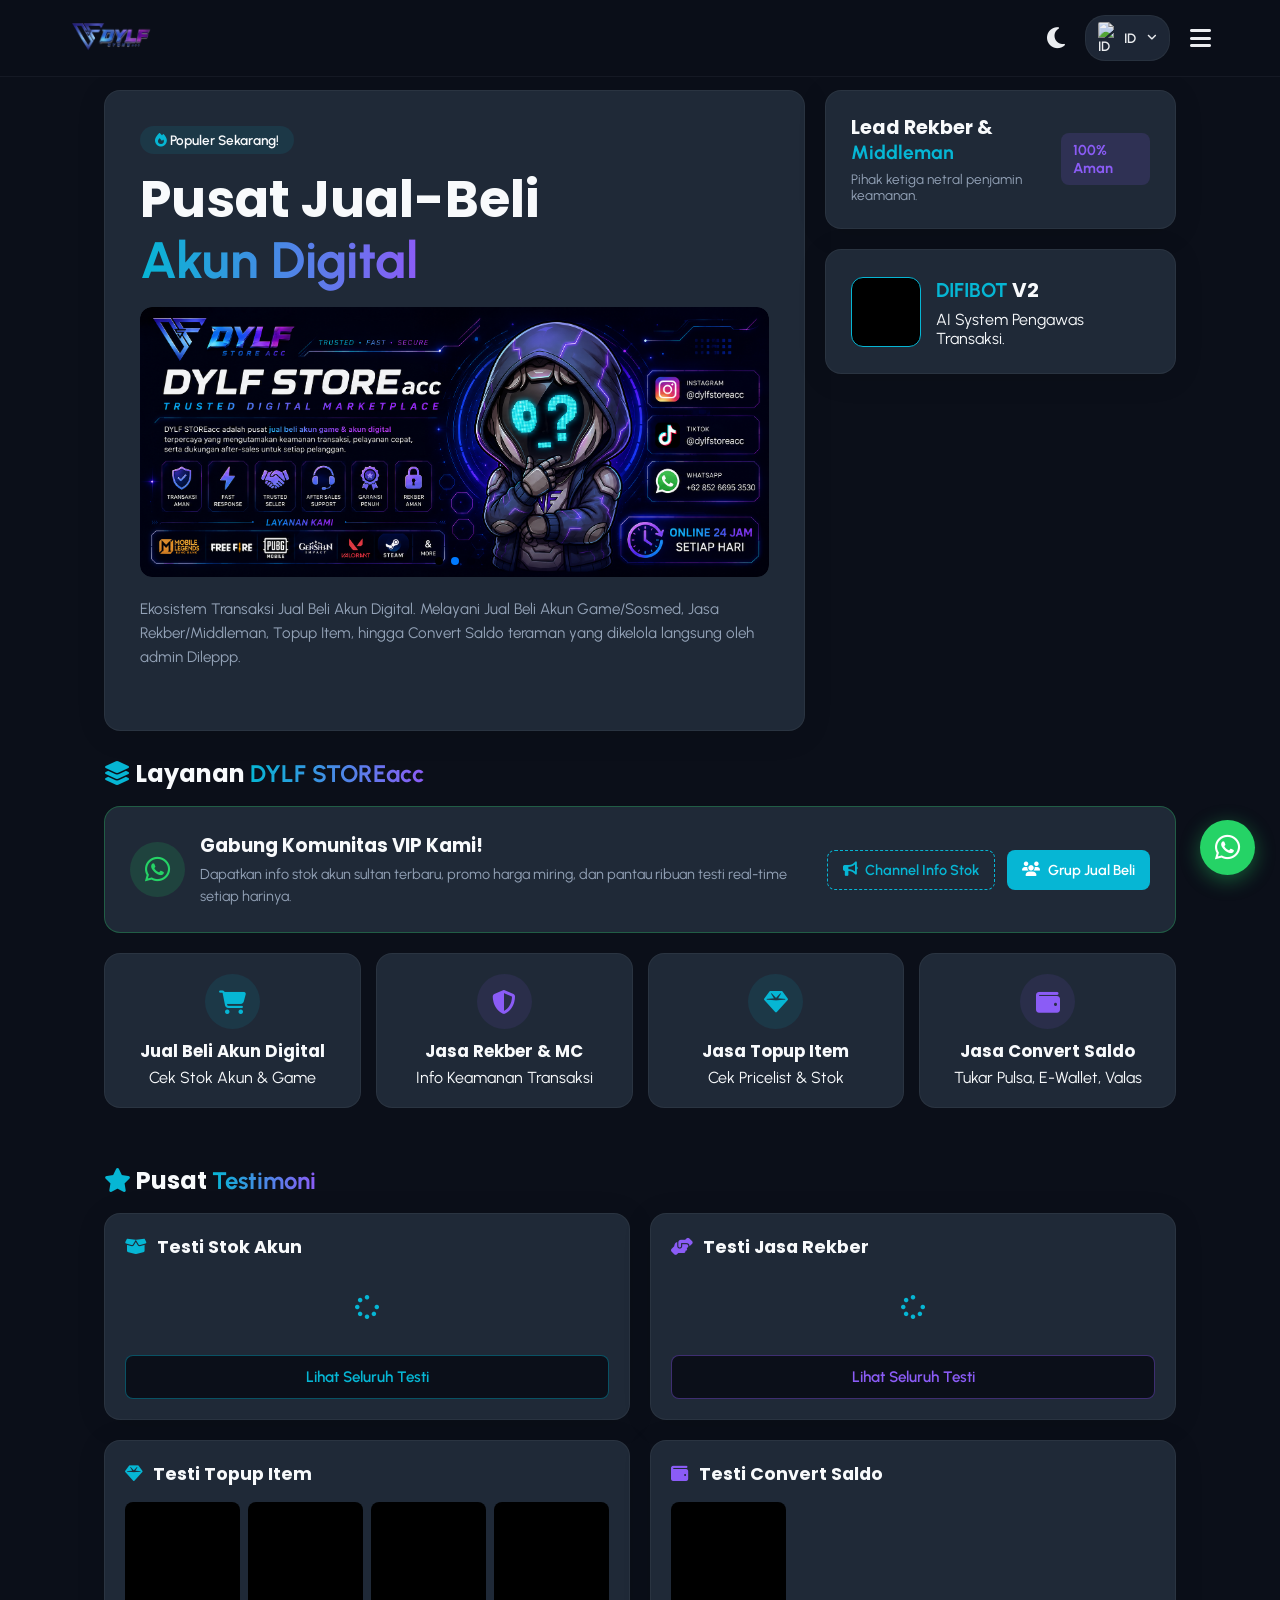
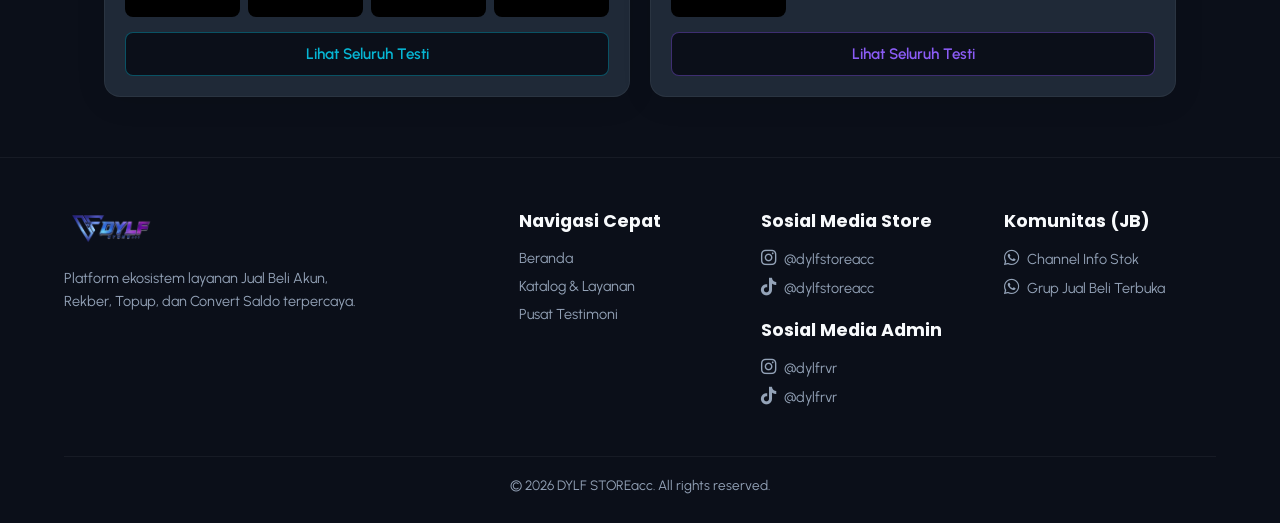
==== commit 8a94df23: "Refactor comments and add topup modal Updated comments for clarity and added new modal section." ====
--- a/index.html
+++ b/index.html
@@ -11,7 +11,6 @@
 </head>
 <body>
 
-    <!-- Mesin Penerjemah Tersembunyi -->
     <div id="google_translate_element" style="display:none;"></div>
 
     <!-- PRELOADER ANIMASI -->
@@ -142,7 +141,7 @@
         </div>
     </div>
 
-    <!-- MODAL KATALOG -->
+    <!-- MODAL KATALOG STOK AKUN -->
     <div id="modalKatalogStok" class="modal-overlay">
         <div class="modal-content glass-card modal-large">
             <span class="close-btn" onclick="closeModal('modalKatalogStok')">&times;</span>
@@ -154,6 +153,7 @@
         </div>
     </div>
 
+    <!-- MODAL KATALOG TOPUP -->
     <div id="modalKatalogTopup" class="modal-overlay">
         <div class="modal-content glass-card modal-large">
             <span class="close-btn" onclick="closeModal('modalKatalogTopup')">&times;</span>
--- a/static/css/style.css
+++ b/static/css/style.css
@@ -10,12 +10,11 @@
 }
 
 * { margin: 0; padding: 0; box-sizing: border-box; scroll-behavior: smooth; font-family: 'Urbanist', sans-serif; -webkit-tap-highlight-color: transparent !important; }
-a, button, .service-card, .menu-toggle, .theme-toggle, .currency-badge, .close-sidebar, .close-btn { 
-    outline: none; touch-action: manipulation; will-change: transform; transform: translateZ(0); 
-}
+a, button, .service-card, .menu-toggle, .theme-toggle, .currency-badge, .close-sidebar, .close-btn { outline: none; touch-action: manipulation; }
 html, body { -webkit-text-size-adjust: 100%; text-size-adjust: 100%; overflow-x: hidden; }
 body { background-color: var(--bg-dark); color: var(--putih); -webkit-font-smoothing: antialiased; transition: background-color 0.4s ease, color 0.4s ease; }
 
+/* HIDE GOOGLE TRANSLATE */
 .VIpgJd-Zvi9od-ORHb-OEVmcd, .goog-te-banner-frame, .skiptranslate > iframe { display: none !important; }
 body { top: 0 !important; position: static !important; }
 .skiptranslate { color: transparent !important; }
@@ -62,22 +61,14 @@
 .sidebar-link:hover { border-color: var(--cyan); color: var(--cyan); transform: translateX(-5px); }
 .sidebar-link:active { background: rgba(6, 182, 212, 0.15); border-color: var(--cyan); color: var(--cyan); transform: scale(0.96); }
 
-/* --- PERBAIKAN POP-UP SUPER CEPAT ANTI LAG --- */
-.modal-overlay { 
-    position: fixed; top: 0; left: 0; width: 100%; height: 100%; 
-    background: rgba(0,0,0,0.85); z-index: 2000; 
-    display: flex; justify-content: center; align-items: center; 
-    backdrop-filter: blur(5px); padding: 20px; 
-    opacity: 0; visibility: hidden; transition: opacity 0.2s ease, visibility 0.2s ease; 
-}
-.modal-overlay.show { opacity: 1; visibility: visible; }
+/* --- PERBAIKAN POP-UP (KEMBALI KE SISTEM DISPLAY FLEX YANG STABIL) --- */
+.modal-overlay { position: fixed; top: 0; left: 0; width: 100%; height: 100%; background: rgba(0,0,0,0.85); z-index: 2000; display: none; justify-content: center; align-items: center; backdrop-filter: blur(5px); padding: 20px; }
 .modal-content { 
     background: var(--card-bg); width: 100%; padding: 30px 25px; position: relative; 
+    animation: modalPop 0.3s cubic-bezier(0.25, 0.46, 0.45, 0.94); 
     max-width: 500px; border-radius: 20px; border: 1px solid var(--card-border); 
-    display: flex; flex-direction: column; max-height: 90vh;
-    transform: scale(0.95); transition: transform 0.2s ease; will-change: transform;
-}
-.modal-overlay.show .modal-content { transform: scale(1); }
+    display: flex; flex-direction: column; max-height: 85vh;
+}
 .modal-large { max-width: 800px; padding: 25px; }
 .modal-header { flex-shrink: 0; }
 .modal-text-content, .testi-modal-grid, .katalog-modal-grid { overflow-y: auto; flex-grow: 1; padding-right: 10px; }
@@ -87,6 +78,7 @@
 
 .close-btn { position: absolute; top: 15px; right: 20px; font-size: 2rem; color: var(--abu); cursor: pointer; z-index: 10; transition: 0.15s;}
 .close-btn:active { transform: scale(0.75); color: var(--cyan); }
+@keyframes modalPop { from { transform: scale(0.95); opacity: 0; } to { transform: scale(1); opacity: 1; } }
 
 .lang-options { display: flex; flex-direction: column; gap: 12px; }
 .lang-btn { background: var(--bg-dark); border: 1px solid var(--card-border); padding: 15px; border-radius: 10px; color: var(--putih); display: flex; align-items: center; gap: 15px; font-size: 1rem; font-weight: 600; cursor: pointer; transition: 0.15s ease-out; width: 100%; text-align: left; }
@@ -137,10 +129,10 @@
 .vip-text p { font-size: 0.9rem; line-height: 1.5; margin: 0; color: var(--abu); }
 .vip-buttons-right { display: flex; gap: 12px; flex-shrink: 0; }
 
-.btn-primary, .btn-outline-navy { display: inline-flex; align-items: center; justify-content: center; gap: 8px; padding: 10px 15px; border-radius: 8px; font-weight: 600; text-decoration: none; transition: 0.15s ease-out; cursor: pointer; border: none; font-size: 0.9rem; }
+.btn-primary, .btn-outline-navy { display: inline-flex; align-items: center; justify-content: center; gap: 8px; padding: 10px 15px; border-radius: 8px; font-weight: 600; text-decoration: none; transition: 0.1s ease; cursor: pointer; border: none; font-size: 0.9rem; }
 .btn-primary { background: var(--cyan); color: #fff; }
 .btn-outline-navy { background: transparent; border: 1px dashed var(--cyan); color: var(--cyan); }
-.btn-gradient-navy { background: linear-gradient(45deg, var(--cyan), var(--ungu-neon)); color: #fff; display: inline-flex; align-items: center; justify-content: center; gap: 8px; padding: 12px 15px; border-radius: 8px; font-weight: 600; text-decoration: none; transition: 0.15s ease-out; }
+.btn-gradient-navy { background: linear-gradient(45deg, var(--cyan), var(--ungu-neon)); color: #fff; display: inline-flex; align-items: center; justify-content: center; gap: 8px; padding: 12px 15px; border-radius: 8px; font-weight: 600; text-decoration: none; transition: 0.1s ease; }
 .btn-primary:active, .btn-outline-navy:active, .btn-gradient-navy:active { transform: scale(0.95); opacity: 0.9; }
 
 .grid-container { display: grid; grid-template-columns: repeat(4, 1fr); gap: 15px; }
@@ -149,24 +141,26 @@
 .service-icon { width: 55px; height: 55px; border-radius: 50%; background: rgba(6, 182, 212, 0.1); color: var(--cyan); font-size: 1.5rem; display: flex; justify-content: center; align-items: center; margin-bottom: 12px; }
 .service-card h4 { font-size: 1.05rem; color: var(--putih); margin-bottom: 5px; line-height: 1.3; }
 
-/* KUNCI PERBAIKAN: ANTI-MELAR DI GRID (align-items: start;) */
-.katalog-modal-grid { display: grid; grid-template-columns: repeat(auto-fill, minmax(220px, 1fr)); gap: 15px; align-items: start; margin-top: 10px; }
-.katalog-item-card { background: var(--bg-dark); border: 1px solid var(--card-border); border-radius: 12px; overflow: hidden; display: flex; flex-direction: column; }
+/* KATALOG ITEM MODAL */
+.katalog-modal-grid { display: grid; grid-template-columns: repeat(auto-fill, minmax(220px, 1fr)); gap: 15px; margin-top: 10px; }
+.katalog-item-card { background: var(--bg-dark); border: 1px solid var(--card-border); border-radius: 12px; overflow: hidden; display: flex; flex-direction: column; height: 100%; }
 .katalog-img-box { position: relative; width: 100%; background: #000; overflow: hidden; transition: 0.2s; }
 .katalog-img-box:hover { opacity: 0.9; }
 .zoom-hint { position: absolute; bottom: 10px; right: 10px; background: rgba(0,0,0,0.6); color: white; padding: 6px 12px; border-radius: 20px; font-size: 0.8rem; pointer-events: none; border: 1px solid rgba(255,255,255,0.2); }
-.katalog-desc { padding: 15px; font-size: 0.9rem; color: var(--abu); line-height: 1.6; text-align: left; border-top: 1px solid var(--card-border); }
+.katalog-desc { padding: 15px; flex-grow: 1; font-size: 0.9rem; color: var(--abu); line-height: 1.6; text-align: left; border-top: 1px solid var(--card-border); }
 .katalog-action { padding: 15px; display: flex; justify-content: center; border-top: 1px solid var(--card-border); }
 
+/* --- PERBAIKAN MUTLAK TESTIMONI ANTI-MELAR (KOTAK 1:1) --- */
 .bento-grid-2 { display: grid; grid-template-columns: 1fr 1fr; gap: 20px; }
 .box-title { font-size: 1.1rem; margin-bottom: 15px; display: flex; align-items: center; gap: 10px; color: var(--putih); }
 .box-padding { padding: 20px; }
 
-/* ANTI-MELAR TESTIMONI */
-.testi-modal-grid { display: grid; grid-template-columns: repeat(auto-fill, minmax(120px, 1fr)); gap: 15px; align-items: start; margin-top: 20px; }
-.testi-grid-preview { display: grid; grid-template-columns: repeat(4, 1fr); gap: 8px; align-items: start; }
-.testi-item { aspect-ratio: 1 / 1; width: 100%; border-radius: 8px; overflow: hidden; background: #000; display: block; }
-.testi-item img { width: 100%; height: 100%; object-fit: cover; display: block; }
+.testi-modal-grid { display: grid; grid-template-columns: repeat(auto-fill, minmax(120px, 1fr)); gap: 15px; margin-top: 15px; }
+.testi-grid-preview { display: grid; grid-template-columns: repeat(4, 1fr); gap: 8px; }
+
+/* Kunci utama agar gambar selalu kotak dan tidak melar mengikuti ruang kosong grid */
+.testi-item { width: 100%; aspect-ratio: 1 / 1; border-radius: 8px; overflow: hidden; background: #000; position: relative; }
+.testi-item img { width: 100%; height: 100%; object-fit: cover; position: absolute; top: 0; left: 0; }
 
 .btn-lihat-semua { width: 100%; padding: 12px; margin-top: 15px; border-radius: 8px; cursor: pointer; font-size: 0.95rem; font-weight: 600; background: var(--bg-dark); transition: 0.15s ease-out; }
 .cyan-glow { border: 1px solid rgba(6, 182, 212, 0.4); color: var(--cyan); }
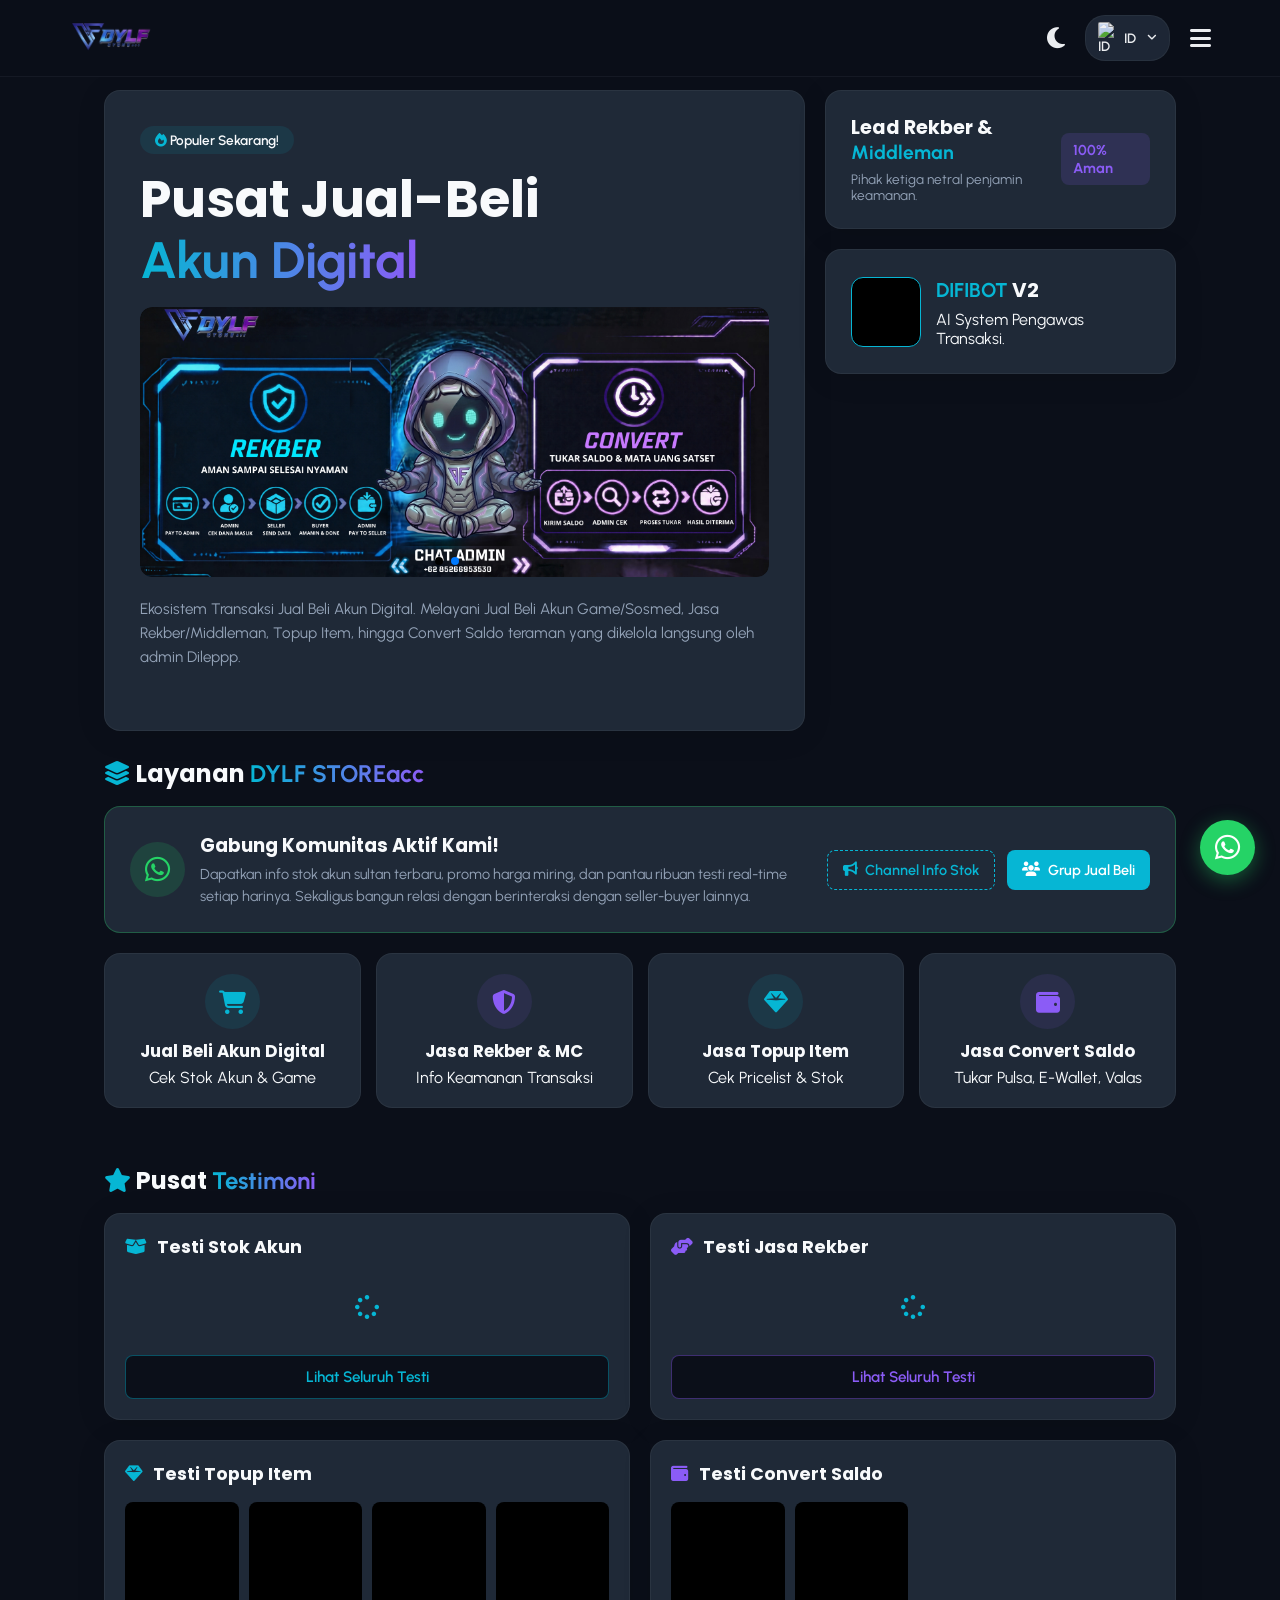
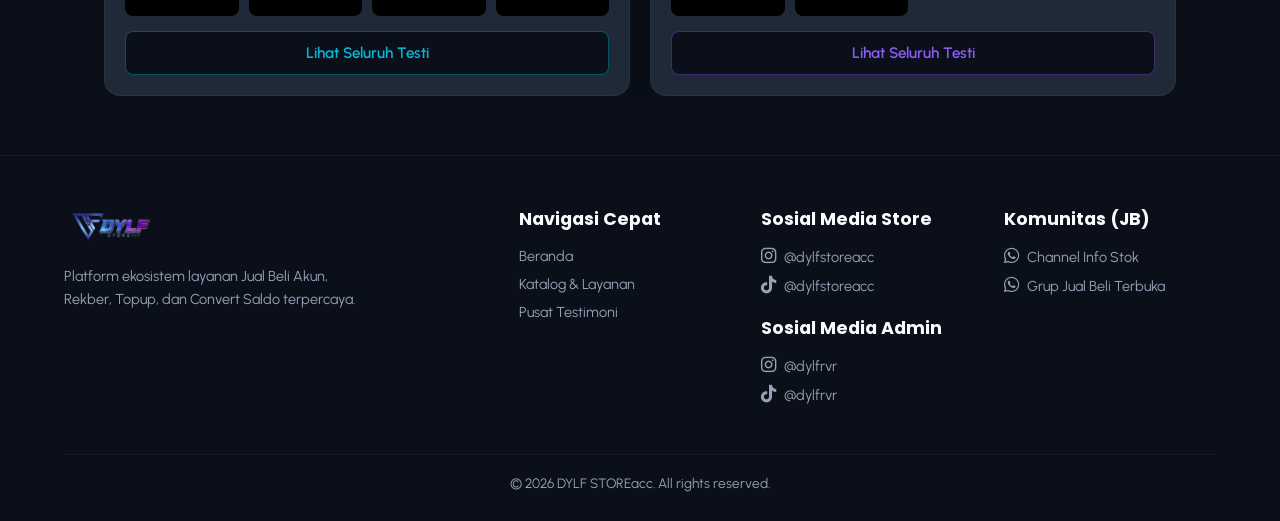
==== commit 2c8fa1de: "Update VIP community banner text and links" ====
--- a/index.html
+++ b/index.html
@@ -141,7 +141,7 @@
         </div>
     </div>
 
-    <!-- MODAL KATALOG STOK AKUN -->
+    <!-- MODAL KATALOG STOK -->
     <div id="modalKatalogStok" class="modal-overlay">
         <div class="modal-content glass-card modal-large">
             <span class="close-btn" onclick="closeModal('modalKatalogStok')">&times;</span>
@@ -149,7 +149,10 @@
                 <h3 class="box-title" style="justify-content: center; margin-bottom: 5px;"><i class="fa-solid fa-cart-shopping text-cyan"></i> Katalog Stok Akun</h3>
                 <p class="text-muted" style="font-size: 0.85rem; text-align: center; margin-bottom: 10px;">Klik foto untuk perbesar. Cek spesifikasi dan tanyakan admin!</p>
             </div>
-            <div class="katalog-modal-grid" id="katalog-stok-grid"></div>
+            <!-- Pembungkus scroll ditambahkan di sini agar rapi -->
+            <div class="modal-text-content">
+                <div class="katalog-modal-grid" id="katalog-stok-grid"></div>
+            </div>
         </div>
     </div>
 
@@ -161,18 +164,22 @@
                 <h3 class="box-title" style="justify-content: center; margin-bottom: 5px;"><i class="fa-solid fa-gem text-cyan"></i> Katalog Topup Item</h3>
                 <p class="text-muted" style="font-size: 0.85rem; text-align: center; margin-bottom: 10px;">Klik foto pricelist untuk perbesar.</p>
             </div>
-            <div class="katalog-modal-grid" id="katalog-topup-grid"></div>
-        </div>
-    </div>
-
-    <!-- MODAL TESTIMONI POP-UP -->
+            <div class="modal-text-content">
+                <div class="katalog-modal-grid" id="katalog-topup-grid"></div>
+            </div>
+        </div>
+    </div>
+
+    <!-- MODAL TESTIMONI (RAPI & ANTI-MELAR) -->
     <div id="modalTestiStok" class="modal-overlay">
         <div class="modal-content glass-card modal-large">
             <span class="close-btn" onclick="closeModal('modalTestiStok')">&times;</span>
             <div class="modal-header">
                 <h3 class="box-title" style="justify-content: center;"><i class="fa-solid fa-box-open text-cyan"></i> Semua Testi Stok Akun</h3>
             </div>
-            <div class="testi-modal-grid" id="full-testi-stok"></div>
+            <div class="modal-text-content">
+                <div class="testi-modal-grid" id="full-testi-stok"></div>
+            </div>
         </div>
     </div>
     <div id="modalTestiRekber" class="modal-overlay">
@@ -181,7 +188,9 @@
             <div class="modal-header">
                 <h3 class="box-title" style="justify-content: center;"><i class="fa-solid fa-handshake-angle text-purple"></i> Semua Testi Jasa Rekber</h3>
             </div>
-            <div class="testi-modal-grid" id="full-testi-rekber"></div>
+            <div class="modal-text-content">
+                <div class="testi-modal-grid" id="full-testi-rekber"></div>
+            </div>
         </div>
     </div>
     <div id="modalTestiTopup" class="modal-overlay">
@@ -190,7 +199,9 @@
             <div class="modal-header">
                 <h3 class="box-title" style="justify-content: center;"><i class="fa-solid fa-gem text-cyan"></i> Semua Testi Topup Item</h3>
             </div>
-            <div class="testi-modal-grid" id="full-testi-topup"></div>
+            <div class="modal-text-content">
+                <div class="testi-modal-grid" id="full-testi-topup"></div>
+            </div>
         </div>
     </div>
     <div id="modalTestiConvert" class="modal-overlay">
@@ -199,7 +210,9 @@
             <div class="modal-header">
                 <h3 class="box-title" style="justify-content: center;"><i class="fa-solid fa-wallet text-purple"></i> Semua Testi Convert Saldo</h3>
             </div>
-            <div class="testi-modal-grid" id="full-testi-convert"></div>
+            <div class="modal-text-content">
+                <div class="testi-modal-grid" id="full-testi-convert"></div>
+            </div>
         </div>
     </div>
 
@@ -257,13 +270,13 @@
             <div class="vip-content-left">
                 <div class="vip-icon"><i class="fa-brands fa-whatsapp"></i></div>
                 <div class="vip-text">
-                    <h4>Gabung Komunitas VIP Kami!</h4>
-                    <p class="text-muted">Dapatkan info stok akun sultan terbaru, promo harga miring, dan pantau ribuan testi real-time setiap harinya.</p>
+                    <h4>Gabung Komunitas Aktif Kami!</h4>
+                    <p class="text-muted">Dapatkan info stok akun sultan terbaru, promo harga miring, dan pantau ribuan testi real-time setiap harinya. Sekaligus bangun relasi dengan berinteraksi dengan seller-buyer lainnya.</p>
                 </div>
             </div>
             <div class="vip-buttons-right">
                 <a href="https://whatsapp.com/channel/0029VbCmpXQ8vd1RqxIn6h0z" target="_blank" class="btn-outline-navy"><i class="fa-solid fa-bullhorn"></i> Channel Info Stok</a>
-                <a href="https://chat.whatsapp.com/IyHj3XJikuX90k6HSiMpDP" target="_blank" class="btn-primary"><i class="fa-solid fa-users"></i> Grup Jual Beli</a>
+                <a href="https://chat.whatsapp.com/GdzxqF628JFC2JzIKdl9b7?s=cl&p=i&ilr=4&iam=2" target="_blank" class="btn-primary"><i class="fa-solid fa-users"></i> Grup Jual Beli</a>
             </div>
         </div>
 
--- a/static/css/style.css
+++ b/static/css/style.css
@@ -14,14 +14,11 @@
 html, body { -webkit-text-size-adjust: 100%; text-size-adjust: 100%; overflow-x: hidden; }
 body { background-color: var(--bg-dark); color: var(--putih); -webkit-font-smoothing: antialiased; transition: background-color 0.4s ease, color 0.4s ease; }
 
-/* HIDE GOOGLE TRANSLATE */
 .VIpgJd-Zvi9od-ORHb-OEVmcd, .goog-te-banner-frame, .skiptranslate > iframe { display: none !important; }
 body { top: 0 !important; position: static !important; }
 .skiptranslate { color: transparent !important; }
 font { background-color: transparent !important; box-shadow: none !important; border: none !important; }
-.goog-tooltip, .goog-tooltip:hover { display: none !important; }
-.goog-text-highlight { background-color: transparent !important; box-shadow: none !important; border: none !important; }
-#goog-gt-tt { display: none !important; }
+.goog-tooltip, .goog-tooltip:hover, #goog-gt-tt, .goog-text-highlight { display: none !important; opacity: 0 !important; background-color: transparent !important; box-shadow: none !important; border: none !important; }
 
 h1, h2, h3, h4 { font-family: 'Poppins', sans-serif; }
 .text-muted { color: var(--abu); }
@@ -29,7 +26,7 @@
 .text-purple { color: var(--ungu-neon); }
 .text-gradient-navy { background: linear-gradient(90deg, var(--cyan), var(--ungu-neon)); -webkit-background-clip: text; background-clip: text; -webkit-text-fill-color: transparent; }
 
-.glass-card, .service-card, .reveal, .testi-item, .swiper-slide { transform: translate3d(0, 0, 0); -webkit-transform: translate3d(0, 0, 0); backface-visibility: hidden; perspective: 1000px; }
+.glass-card, .service-card, .reveal, .swiper-slide { transform: translate3d(0, 0, 0); -webkit-transform: translate3d(0, 0, 0); backface-visibility: hidden; perspective: 1000px; }
 .reveal, .sidebar-menu { will-change: transform, opacity; }
 img { content-visibility: auto; }
 
@@ -61,20 +58,24 @@
 .sidebar-link:hover { border-color: var(--cyan); color: var(--cyan); transform: translateX(-5px); }
 .sidebar-link:active { background: rgba(6, 182, 212, 0.15); border-color: var(--cyan); color: var(--cyan); transform: scale(0.96); }
 
-/* --- PERBAIKAN POP-UP (KEMBALI KE SISTEM DISPLAY FLEX YANG STABIL) --- */
+/* --- PERBAIKAN POP-UP (MODAL) --- */
 .modal-overlay { position: fixed; top: 0; left: 0; width: 100%; height: 100%; background: rgba(0,0,0,0.85); z-index: 2000; display: none; justify-content: center; align-items: center; backdrop-filter: blur(5px); padding: 20px; }
 .modal-content { 
-    background: var(--card-bg); width: 100%; padding: 30px 25px; position: relative; 
-    animation: modalPop 0.3s cubic-bezier(0.25, 0.46, 0.45, 0.94); 
+    background: var(--card-bg); width: 100%; padding: 25px; position: relative; 
+    animation: modalPop 0.2s cubic-bezier(0.25, 0.46, 0.45, 0.94); 
     max-width: 500px; border-radius: 20px; border: 1px solid var(--card-border); 
     display: flex; flex-direction: column; max-height: 85vh;
 }
 .modal-large { max-width: 800px; padding: 25px; }
-.modal-header { flex-shrink: 0; }
-.modal-text-content, .testi-modal-grid, .katalog-modal-grid { overflow-y: auto; flex-grow: 1; padding-right: 10px; }
-.modal-text-content::-webkit-scrollbar, .testi-modal-grid::-webkit-scrollbar, .katalog-modal-grid::-webkit-scrollbar { width: 6px; }
-.modal-text-content::-webkit-scrollbar-track, .testi-modal-grid::-webkit-scrollbar-track, .katalog-modal-grid::-webkit-scrollbar-track { background: transparent; }
-.modal-text-content::-webkit-scrollbar-thumb, .testi-modal-grid::-webkit-scrollbar-thumb, .katalog-modal-grid::-webkit-scrollbar-thumb { background: var(--cyan); border-radius: 10px; }
+.modal-header { flex-shrink: 0; margin-bottom: 15px; } /* Pastikan header tidak ikut ter-scroll */
+
+/* PEMBUNGKUS SCROLL YANG BENAR */
+.modal-text-content {
+    overflow-y: auto; flex-grow: 1; padding-right: 10px;
+}
+.modal-text-content::-webkit-scrollbar { width: 6px; }
+.modal-text-content::-webkit-scrollbar-track { background: transparent; }
+.modal-text-content::-webkit-scrollbar-thumb { background: var(--cyan); border-radius: 10px; }
 
 .close-btn { position: absolute; top: 15px; right: 20px; font-size: 2rem; color: var(--abu); cursor: pointer; z-index: 10; transition: 0.15s;}
 .close-btn:active { transform: scale(0.75); color: var(--cyan); }
@@ -141,26 +142,42 @@
 .service-icon { width: 55px; height: 55px; border-radius: 50%; background: rgba(6, 182, 212, 0.1); color: var(--cyan); font-size: 1.5rem; display: flex; justify-content: center; align-items: center; margin-bottom: 12px; }
 .service-card h4 { font-size: 1.05rem; color: var(--putih); margin-bottom: 5px; line-height: 1.3; }
 
-/* KATALOG ITEM MODAL */
-.katalog-modal-grid { display: grid; grid-template-columns: repeat(auto-fill, minmax(220px, 1fr)); gap: 15px; margin-top: 10px; }
-.katalog-item-card { background: var(--bg-dark); border: 1px solid var(--card-border); border-radius: 12px; overflow: hidden; display: flex; flex-direction: column; height: 100%; }
+/* KUNCI KATALOG (ANTI-MELAR) */
+.katalog-modal-grid { display: grid; grid-template-columns: repeat(auto-fill, minmax(220px, 1fr)); gap: 15px; align-items: start; padding-bottom: 10px; }
+.katalog-item-card { background: var(--bg-dark); border: 1px solid var(--card-border); border-radius: 12px; overflow: hidden; display: flex; flex-direction: column; }
+.katalog-img-stok { aspect-ratio: 3 / 4 !important; }
+.katalog-img-topup { aspect-ratio: 16 / 9 !important; }
 .katalog-img-box { position: relative; width: 100%; background: #000; overflow: hidden; transition: 0.2s; }
 .katalog-img-box:hover { opacity: 0.9; }
+.katalog-img-box img { width: 100%; height: 100%; object-fit: contain; display: block; }
 .zoom-hint { position: absolute; bottom: 10px; right: 10px; background: rgba(0,0,0,0.6); color: white; padding: 6px 12px; border-radius: 20px; font-size: 0.8rem; pointer-events: none; border: 1px solid rgba(255,255,255,0.2); }
-.katalog-desc { padding: 15px; flex-grow: 1; font-size: 0.9rem; color: var(--abu); line-height: 1.6; text-align: left; border-top: 1px solid var(--card-border); }
+.katalog-desc { padding: 15px; font-size: 0.9rem; color: var(--abu); line-height: 1.6; text-align: left; border-top: 1px solid var(--card-border); }
 .katalog-action { padding: 15px; display: flex; justify-content: center; border-top: 1px solid var(--card-border); }
 
-/* --- PERBAIKAN MUTLAK TESTIMONI ANTI-MELAR (KOTAK 1:1) --- */
+/* KUNCI TESTIMONI (RAPI, BERJARAK, KOTAK 1:1) */
 .bento-grid-2 { display: grid; grid-template-columns: 1fr 1fr; gap: 20px; }
 .box-title { font-size: 1.1rem; margin-bottom: 15px; display: flex; align-items: center; gap: 10px; color: var(--putih); }
 .box-padding { padding: 20px; }
 
-.testi-modal-grid { display: grid; grid-template-columns: repeat(auto-fill, minmax(120px, 1fr)); gap: 15px; margin-top: 15px; }
-.testi-grid-preview { display: grid; grid-template-columns: repeat(4, 1fr); gap: 8px; }
-
-/* Kunci utama agar gambar selalu kotak dan tidak melar mengikuti ruang kosong grid */
-.testi-item { width: 100%; aspect-ratio: 1 / 1; border-radius: 8px; overflow: hidden; background: #000; position: relative; }
-.testi-item img { width: 100%; height: 100%; object-fit: cover; position: absolute; top: 0; left: 0; }
+/* Grid Preview (Layar Utama) */
+.testi-grid-preview { display: grid; grid-template-columns: repeat(4, 1fr); gap: 10px; align-items: start; }
+
+/* Grid Full Modal (Saat diklik Lihat Semua) - Perbaikan Jarak (Gap) dan Area Scroll */
+.testi-modal-grid { 
+    display: grid; 
+    grid-template-columns: repeat(auto-fill, minmax(120px, 1fr)); 
+    gap: 15px; /* Jarak antar foto */
+    align-items: start; 
+    padding-bottom: 15px; /* Memberi ruang di bawah agar tidak mentok */
+}
+
+/* Item Testimoni dipaksa 1:1 dan gambar dipaskan agar tidak saling tumpuk */
+.testi-item { width: 100%; aspect-ratio: 1 / 1 !important; border-radius: 8px; overflow: hidden; background: #000; display: block; position: relative; }
+.testi-item img { width: 100%; height: 100%; object-fit: cover; display: block; position: absolute; top: 0; left: 0; }
+
+/* Khusus Topup di Modal */
+.testi-item-portrait { width: 100%; border-radius: 8px; overflow: hidden; background: #000; display: block; }
+.testi-item-portrait img { width: 100%; height: auto; display: block; object-fit: contain; }
 
 .btn-lihat-semua { width: 100%; padding: 12px; margin-top: 15px; border-radius: 8px; cursor: pointer; font-size: 0.95rem; font-weight: 600; background: var(--bg-dark); transition: 0.15s ease-out; }
 .cyan-glow { border: 1px solid rgba(6, 182, 212, 0.4); color: var(--cyan); }
@@ -185,7 +202,6 @@
     .dashboard-layout { grid-template-columns: 1fr; }
     .hero-title { font-size: 2.8rem; }
     .footer-grid { grid-template-columns: 1fr 1fr; gap: 25px; }
-    .testi-modal-grid { grid-template-columns: repeat(3, 1fr); }
     .vip-banner-box { flex-direction: column; text-align: center; justify-content: center; }
     .vip-content-left { flex-direction: column; text-align: center; }
     .vip-buttons-right { width: 100%; flex-direction: column; }
@@ -196,6 +212,8 @@
     .hero-title { font-size: 2.2rem; }
     .bento-grid-2 { grid-template-columns: 1fr; }
     .grid-container { grid-template-columns: repeat(2, 1fr); gap: 12px; }
+    
+    /* Penyesuaian Kolom agar Rapi di Layar HP */
     .testi-grid-preview { grid-template-columns: repeat(4, 1fr); }
     .testi-modal-grid { grid-template-columns: repeat(2, 1fr); } 
     .katalog-modal-grid { grid-template-columns: repeat(1, 1fr); } 
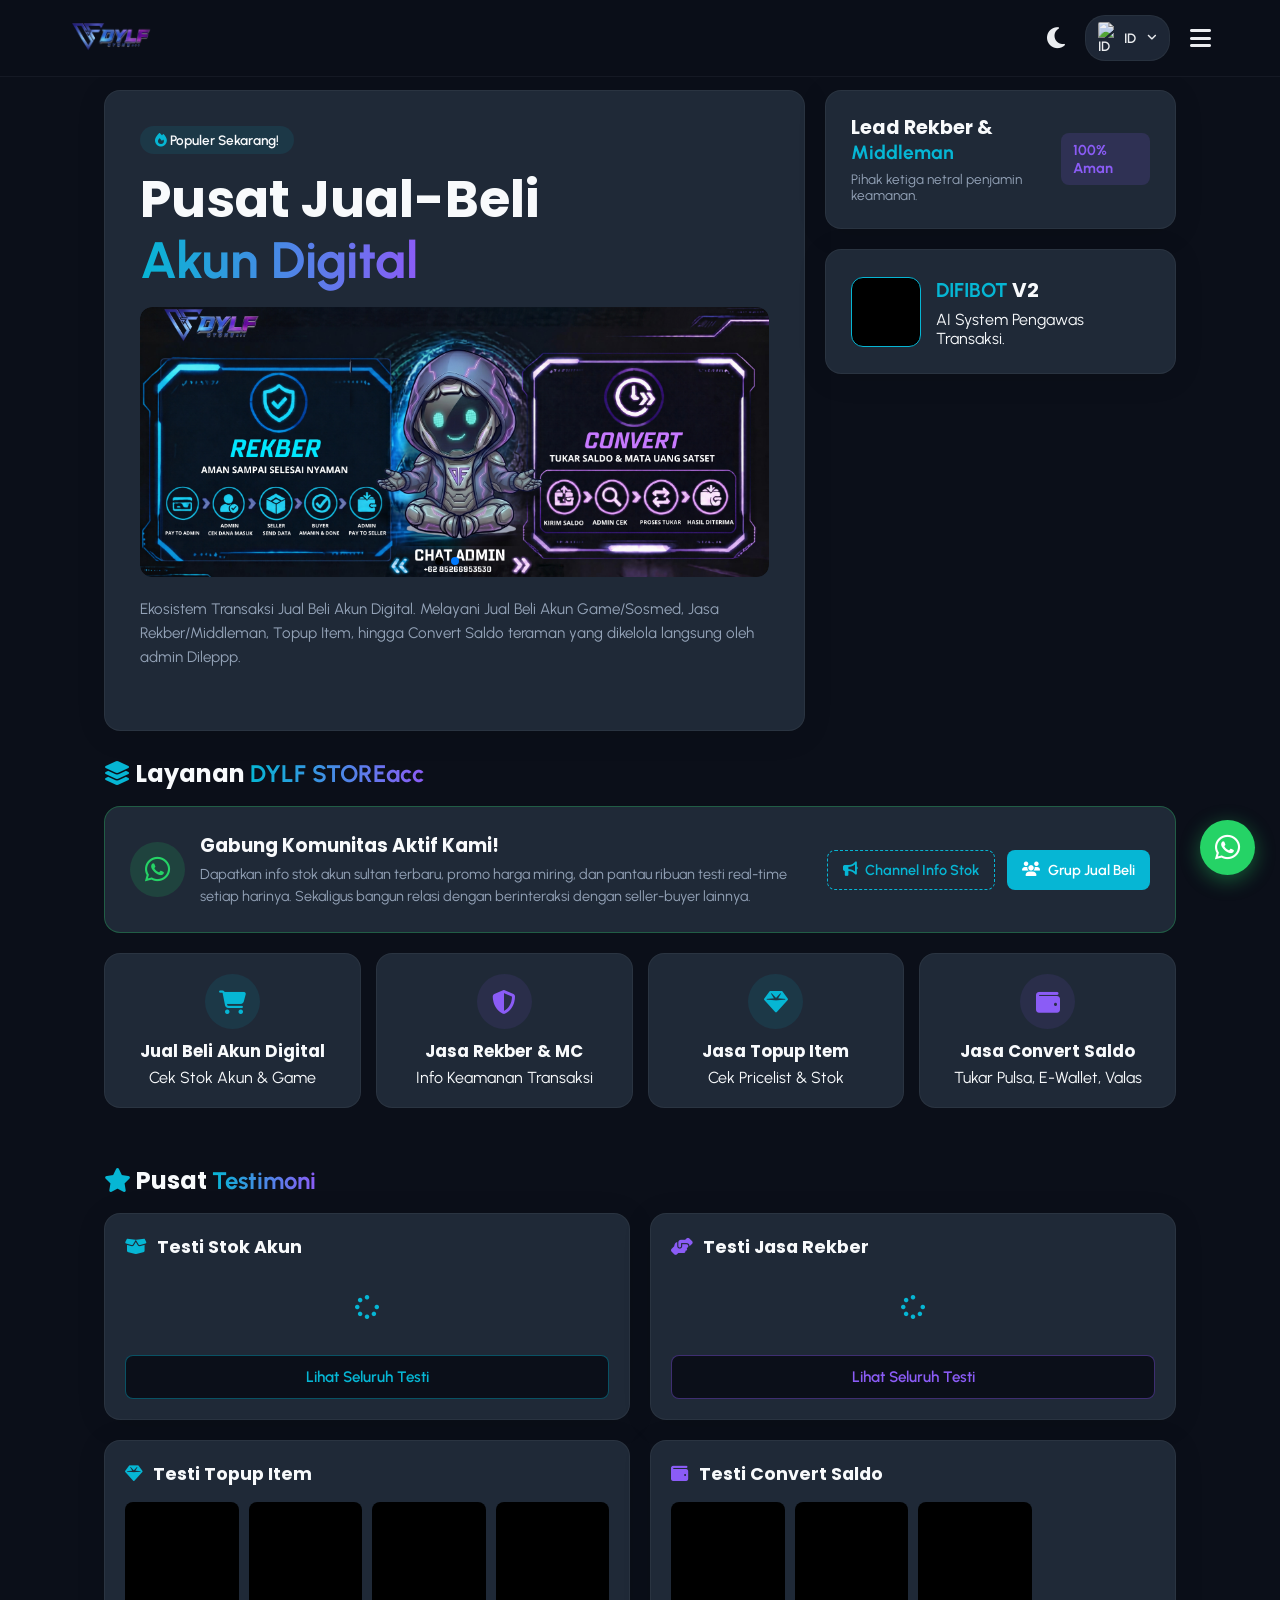
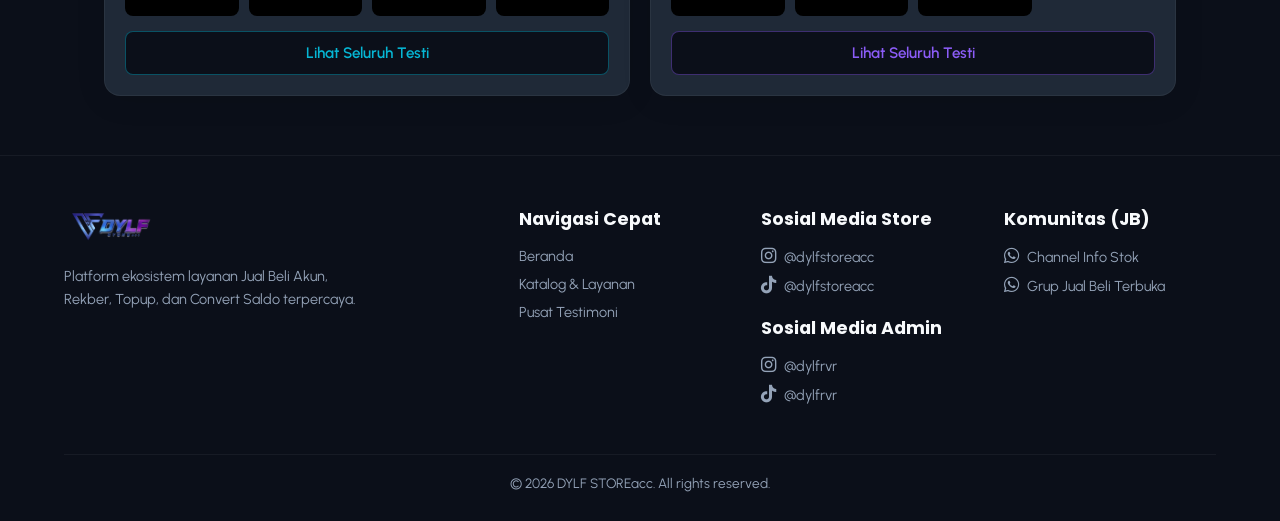
==== commit 9b395811: "Update WhatsApp group link in index.html" ====
--- a/index.html
+++ b/index.html
@@ -276,7 +276,7 @@
             </div>
             <div class="vip-buttons-right">
                 <a href="https://whatsapp.com/channel/0029VbCmpXQ8vd1RqxIn6h0z" target="_blank" class="btn-outline-navy"><i class="fa-solid fa-bullhorn"></i> Channel Info Stok</a>
-                <a href="https://chat.whatsapp.com/GdzxqF628JFC2JzIKdl9b7?s=cl&p=i&ilr=4&iam=2" target="_blank" class="btn-primary"><i class="fa-solid fa-users"></i> Grup Jual Beli</a>
+                <a href="https://chat.whatsapp.com/GOpT1vWLVd2CAnZi043QC5?s=cl&p=a&mlu=4&ilr=4" target="_blank" class="btn-primary"><i class="fa-solid fa-users"></i> Grup Jual Beli</a>
             </div>
         </div>
 
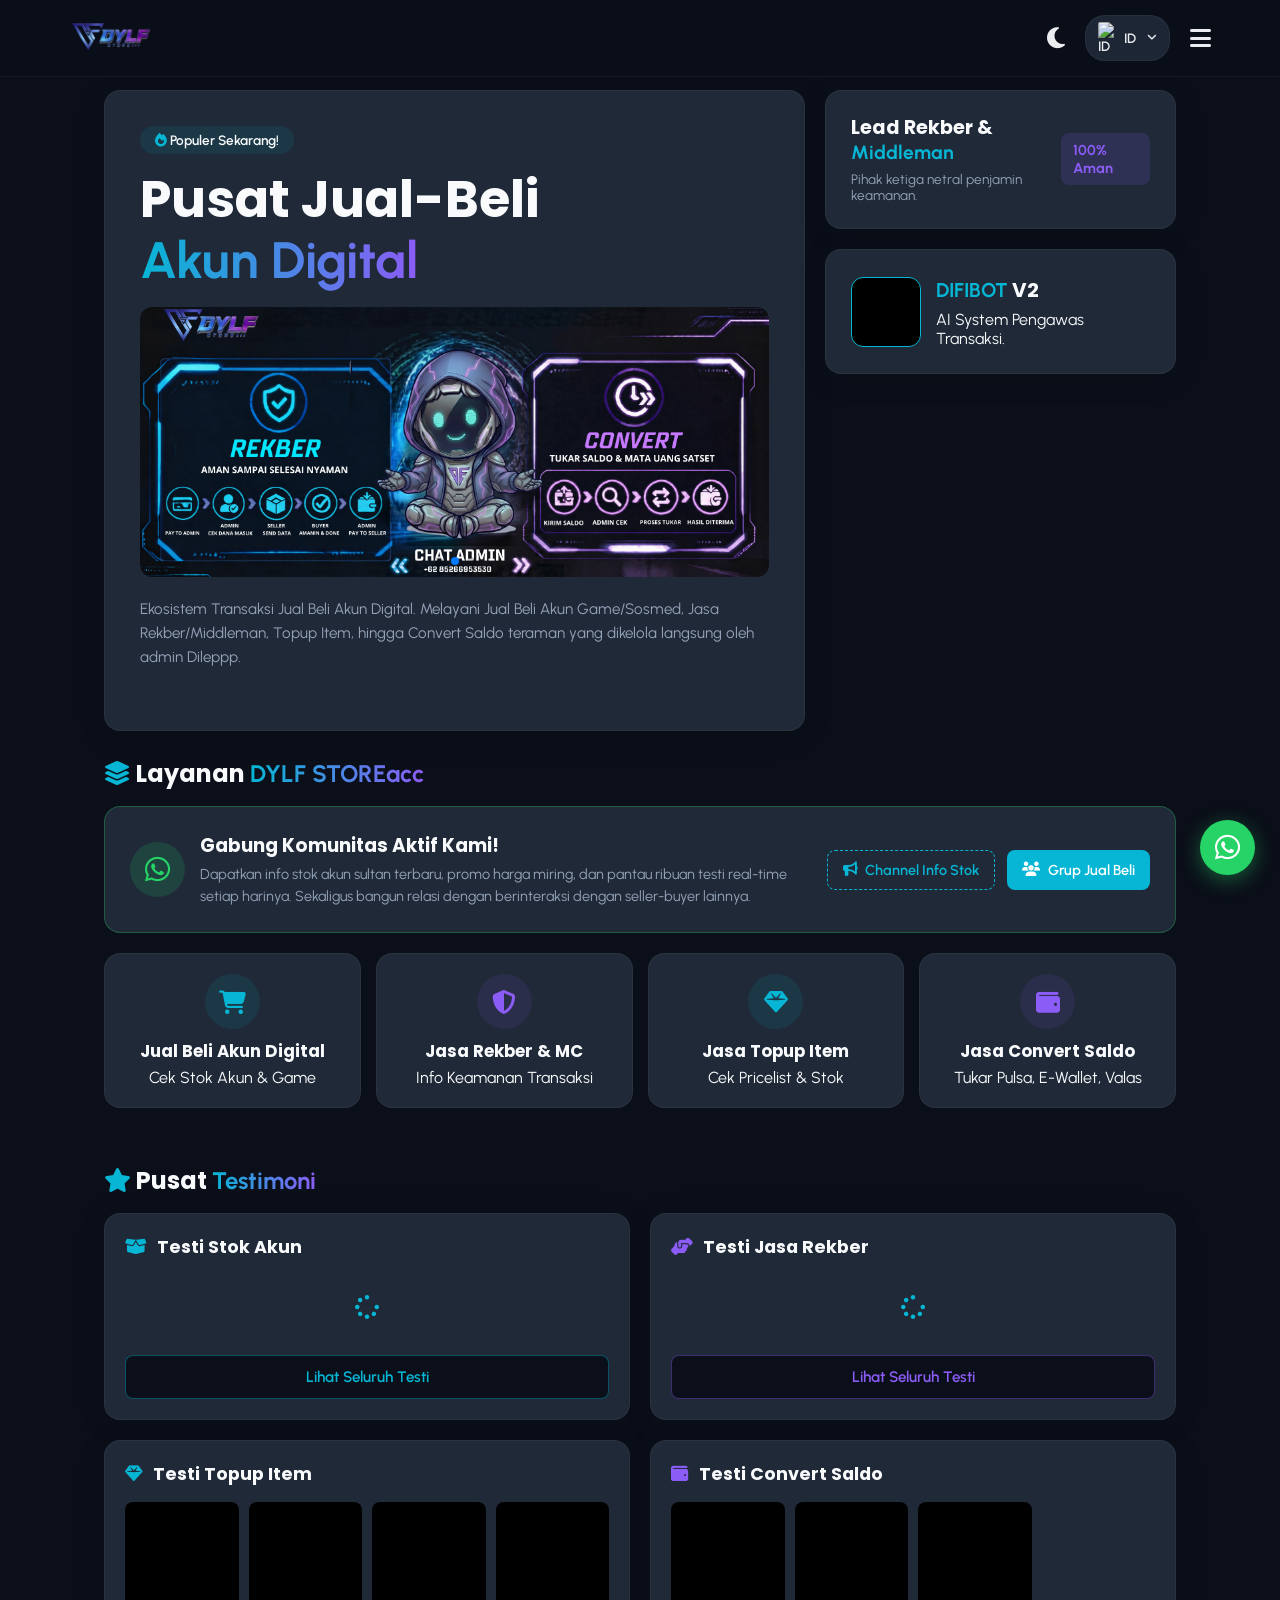
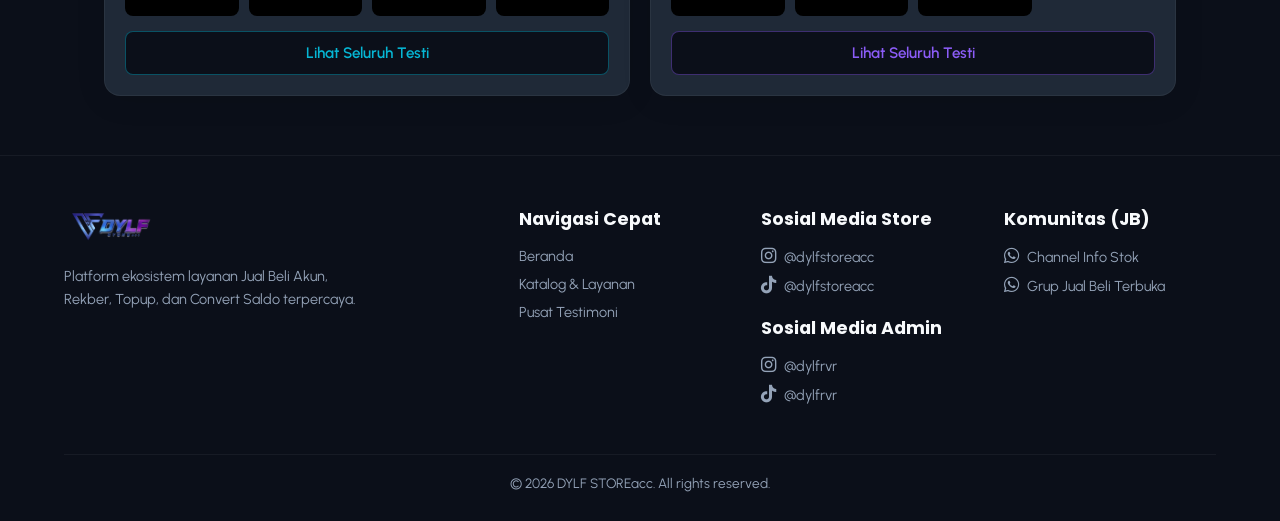
==== commit 141421df: "Fix WhatsApp group link formatting in index.html" ====
--- a/index.html
+++ b/index.html
@@ -276,7 +276,7 @@
             </div>
             <div class="vip-buttons-right">
                 <a href="https://whatsapp.com/channel/0029VbCmpXQ8vd1RqxIn6h0z" target="_blank" class="btn-outline-navy"><i class="fa-solid fa-bullhorn"></i> Channel Info Stok</a>
-                <a href="https://chat.whatsapp.com/GOpT1vWLVd2CAnZi043QC5?s=cl&p=a&mlu=4&ilr=4" target="_blank" class="btn-primary"><i class="fa-solid fa-users"></i> Grup Jual Beli</a>
+                <a href="https://chat.whatsapp.com/GOpT1vWLVd2CAnZi043QC5?s=clp=amlu=4ilr=4" target="_blank" class="btn-primary"><i class="fa-solid fa-users"></i> Grup Jual Beli</a>
             </div>
         </div>
 
@@ -370,7 +370,7 @@
             <div class="footer-col">
                 <h4>Komunitas (JB)</h4>
                 <a href="https://whatsapp.com/channel/0029VbCmpXQ8vd1RqxIn6h0z" target="_blank"><i class="fa-brands fa-whatsapp"></i> Channel Info Stok</a>
-                <a href="https://chat.whatsapp.com/IyHj3XJikuX90k6HSiMpDP" target="_blank"><i class="fa-brands fa-whatsapp"></i> Grup Jual Beli Terbuka</a>
+                <a href="https://chat.whatsapp.com/GOpT1vWLVd2CAnZi043QC5?s=clp=amlu=4ilr=4" target="_blank"><i class="fa-brands fa-whatsapp"></i> Grup Jual Beli Terbuka</a>
             </div>
         </div>
         <div class="footer-bottom">
